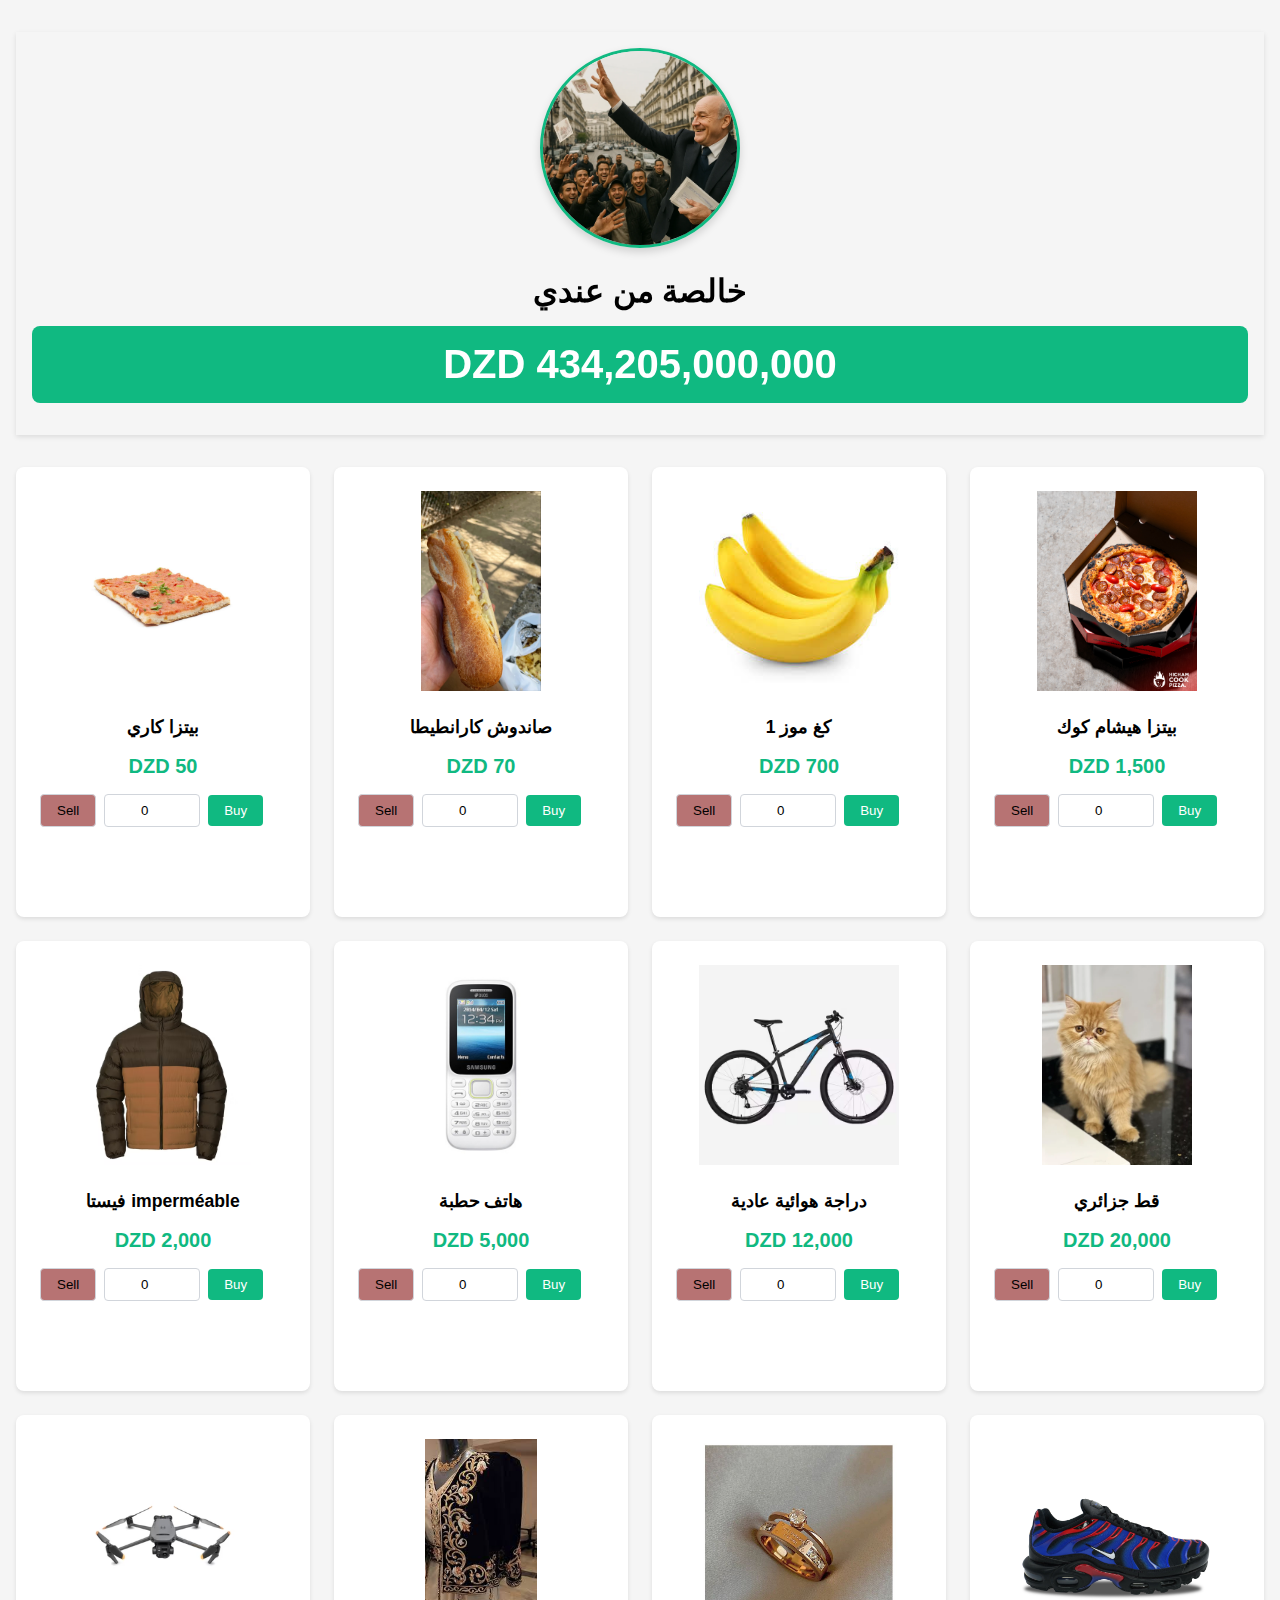
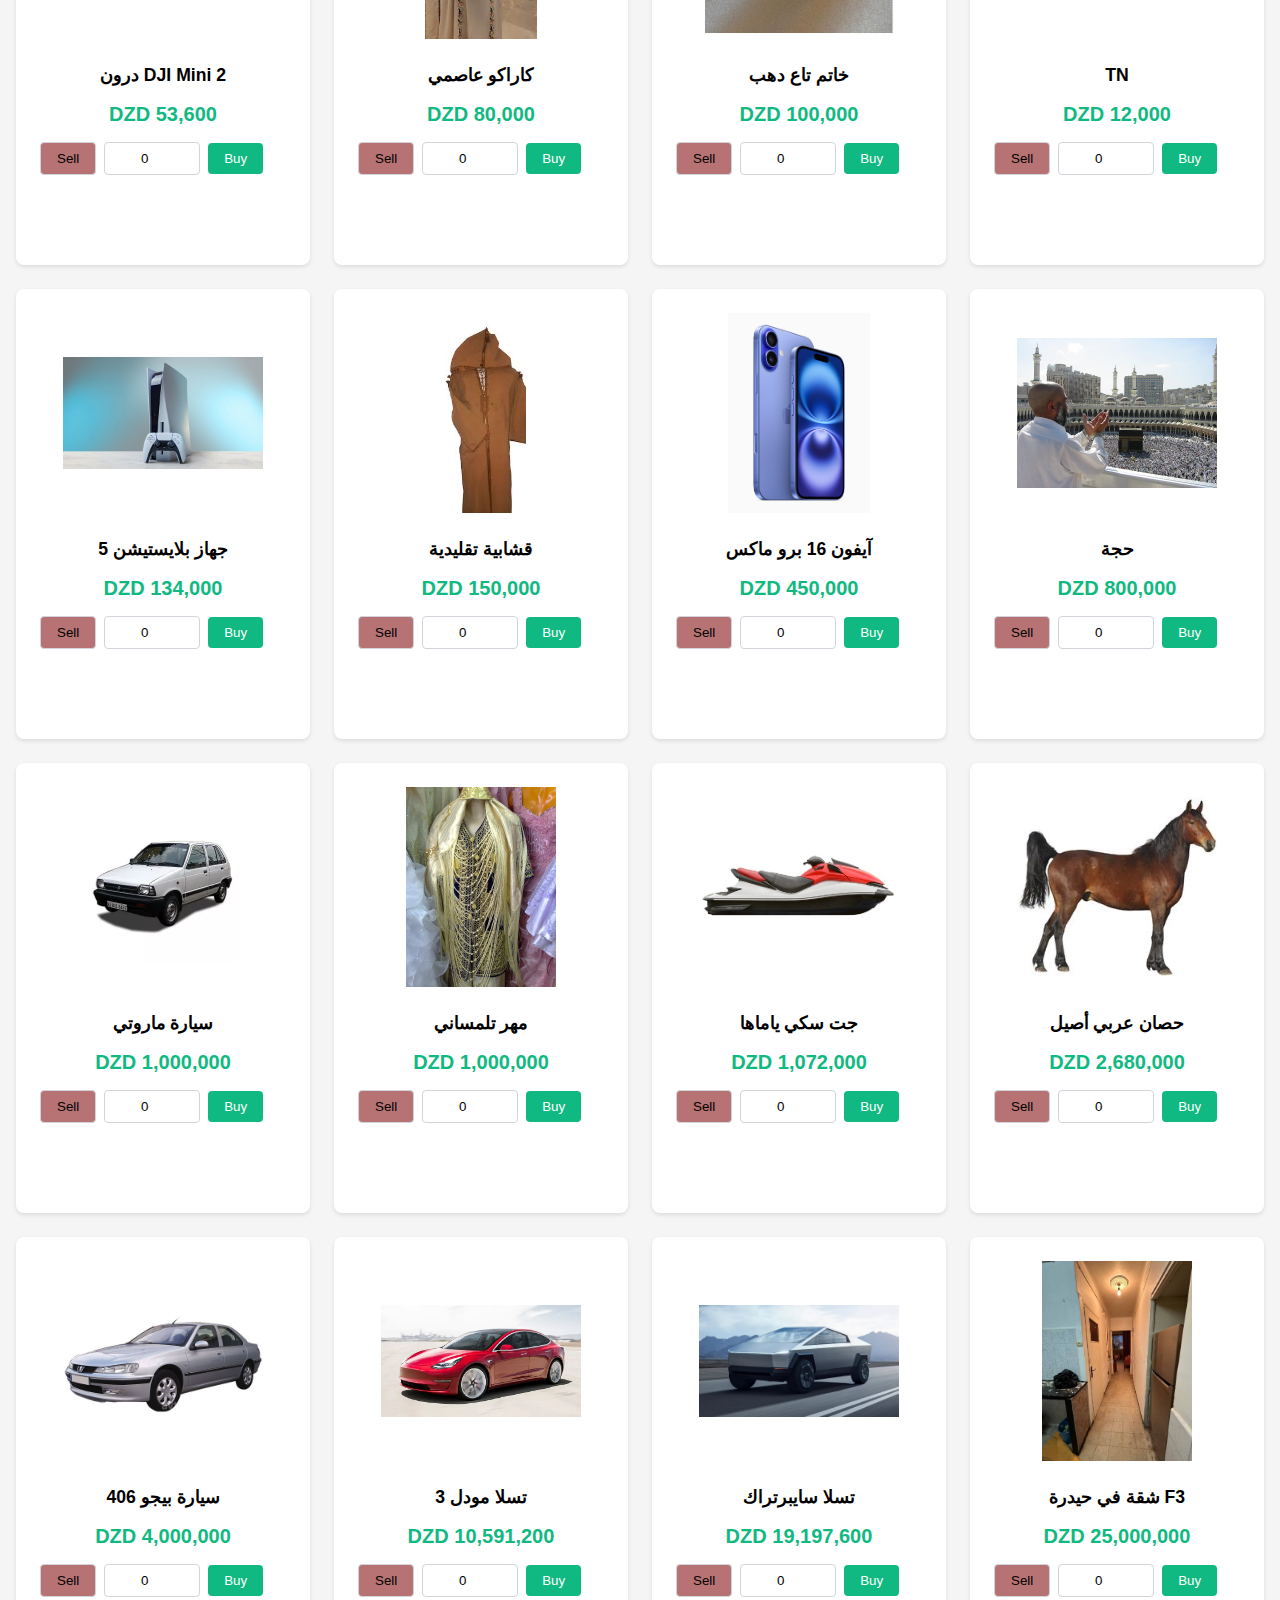
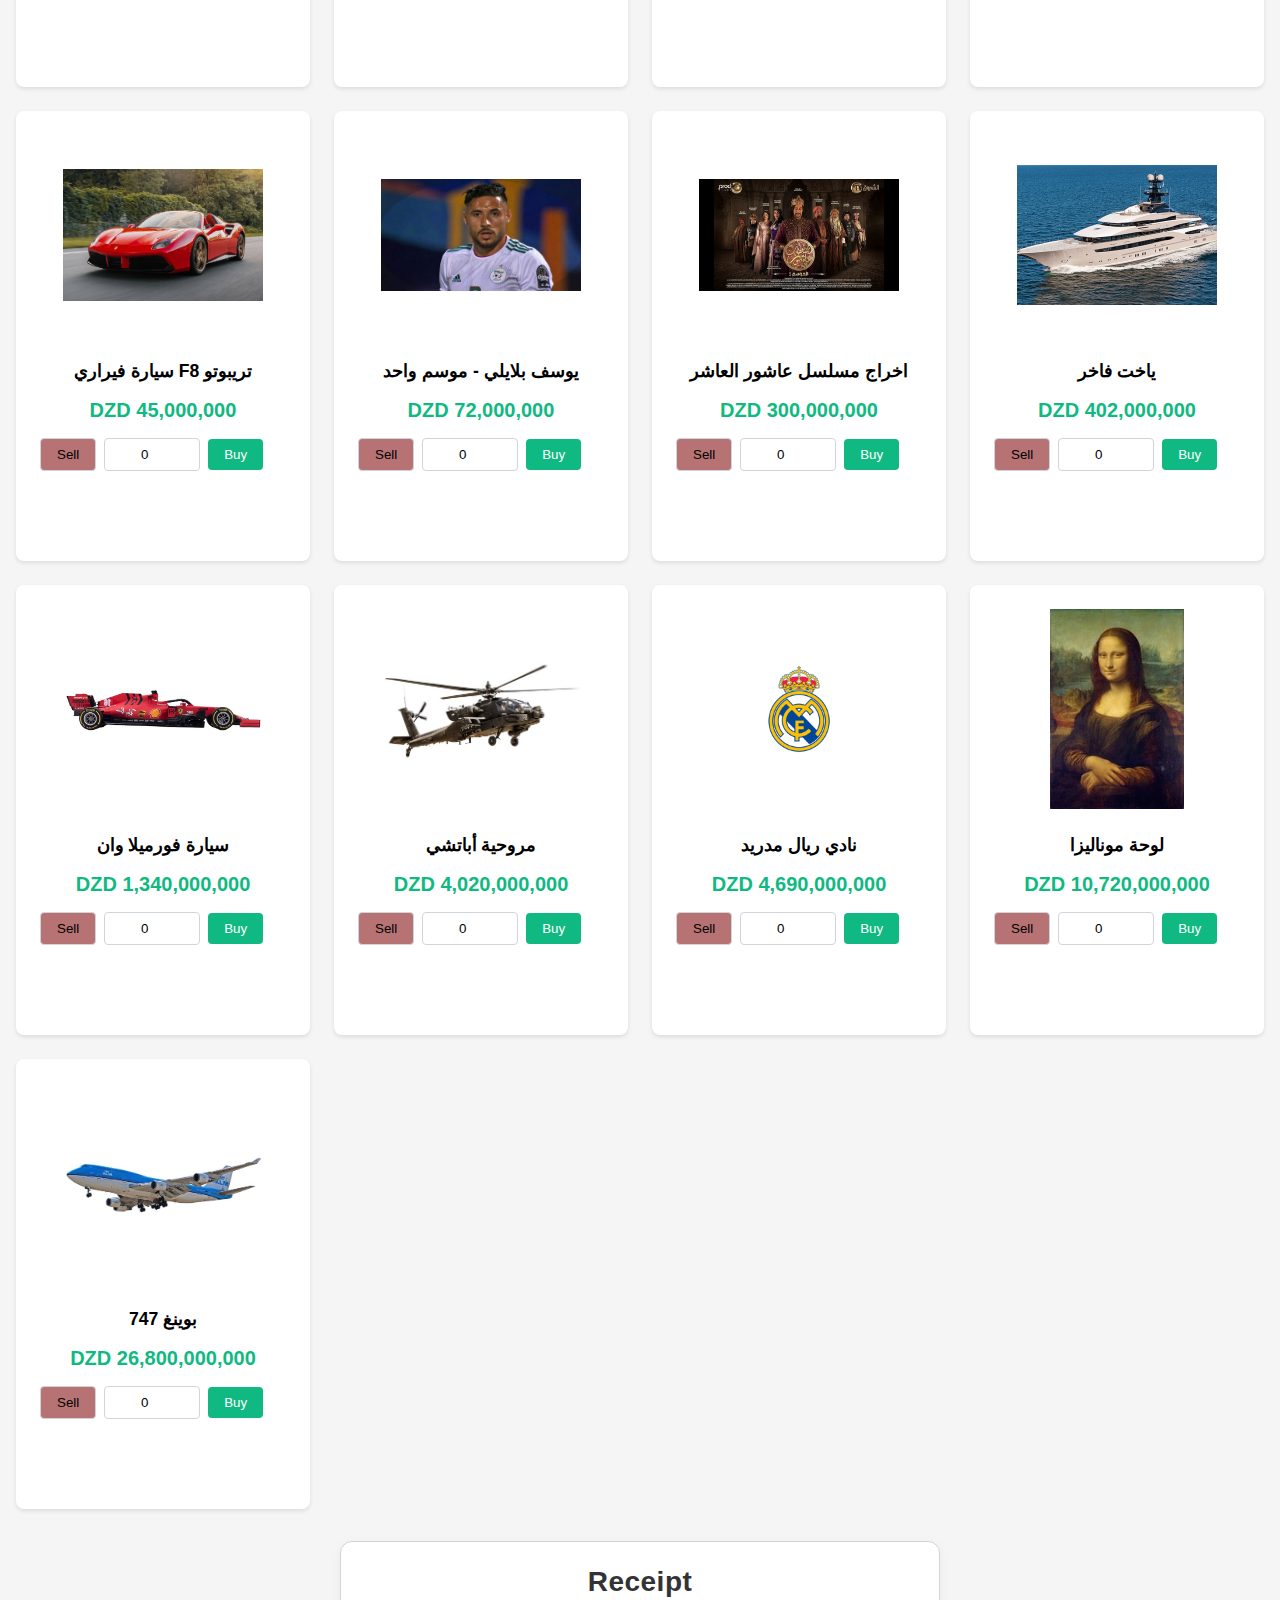
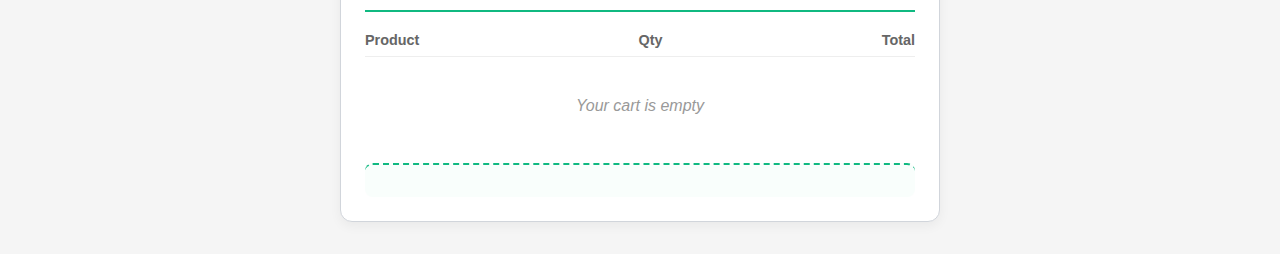
==== asref/index.html @ fd6b2204 "new game" ====
<!DOCTYPE html>
<html lang="en">
<head>
    <meta charset="UTF-8">
    <meta name="viewport" content="width=device-width, initial-scale=1.0">
    <title>Spend Issad Rebrab's Money</title>
    <link rel="stylesheet" href="style.css">
     
    <!-- LinkedIn specific meta tags -->
    <meta property="linkedin:title" content="Spend Issad Rebrab's Money">
    <meta property="linkedin:description" content="Have fun spending Issad Rebrab's fortune on various items in Algeria">
    <meta property="linkedin:image" content="https://lamiiine.github.io/asref/assets/rebrab.jpeg">
    
    <!-- Twitter Card Tags -->
    <meta name="twitter:card" content="summary_large_image">
    <meta name="twitter:title" content="Spend Issad Rebrab's Money">
    <meta name="twitter:description" content="Have fun spending Issad Rebrab's fortune on various items in Algeria">
    <meta name="twitter:image" content="https://lamiiine.github.io/asref/assets/rebrab.jpeg">
    
    <!-- Open Graph / Facebook Meta Tags -->
    <meta property="og:type" content="website">
    <meta property="og:url" content="https://lamiiine.github.io/asref/">
    <meta property="og:title" content="Spend Issad Rebrab's Money">
    <meta property="og:description" content="Have fun spending Issad Rebrab's fortune on various items in Algeria">
    <meta property="og:image" content="https://lamiiine.github.io/asref/assets/rebrab.jpeg">
    
    <link rel="stylesheet" href="style.css">
    <link rel="preconnect" href="https://fonts.googleapis.com">
    <link rel="preconnect" href="https://fonts.gstatic.com" crossorigin>
    <link href="https://fonts.googleapis.com/css2?family=Tajawal:wght@400;700&display=swap" rel="stylesheet">
</head>
<body>
    <div class="container">
        <div class="header">
            <img src="./assets/rebrab.jpeg" alt="Profile" class="profile-img">
            <h1 class="title"> خالصة من عندي  </h1>
            <div id="moneyDisplay" class="money-display">DZD 434,205,000,000</div>
        </div>

        <div class="grid" id="productsGrid">
            <!-- Products will be loaded here by script.js -->
        </div>

        <div class="receipt" id="receipt">
            <h2 class="receipt-title">Receipt</h2>
            <div class="receipt-header">
                <span>Product</span>
                <span>Qty</span>
                <span>Total</span>
            </div>
            <div id="receiptItems">
                <!-- Receipt items will be loaded here -->
                <div class="receipt-empty" id="receiptEmpty">Your cart is empty</div>
            </div>
            <div id="receiptTotal" class="receipt-total">
                <!-- Total cost will be displayed here -->
            </div>
           
        </div>
    </div>

    <script src="script.js" defer></script>
</body>
</html>
---- asref/style.css ----
* {
    margin: 0;
    padding: 0;
    box-sizing: border-box;
}

body {
    font-family: Arial, sans-serif;
    background-color: #f5f5f5;
}

.container {
    max-width: 1280px;
    margin: 0 auto;
    padding: 2rem 1rem;
}

.header {
    text-align: center;
    margin-bottom: 2rem;
    position: sticky;
    top: 0;
    z-index: 1000;
    background: #f5f5f5;
    padding: 1rem;
    box-shadow: 0 2px 5px rgba(0, 0, 0, 0.1);
}

.profile-img {
    width: 200px;
    height: 200px;
    border-radius: 50%;
    margin: 0 auto 1.5rem;
    display: block;
    object-fit: cover;
    box-shadow: 0 4px 8px rgba(0, 0, 0, 0.15);
    border: 3px solid #10b981;
    transition: transform 0.3s ease;
}

.profile-img:hover {
    transform: scale(1.05);
}

.title {
    font-size: 2rem;
    font-weight: bold;
    margin-bottom: 0.5rem;
    color: #000;
}

.money-display {
    background-color: #10b981;
    color: white;
    padding: 1rem;
    font-size: 2.5rem;
    font-weight: bold;
    margin: 1rem 0;
    border-radius: 0.5rem;
    transition: transform 0.3s ease-out;
}

.grid {
    display: grid;
    grid-template-columns: repeat(1, 1fr);
    gap: 1.5rem;
}

@media (min-width: 576px) {
    .grid {
        grid-template-columns: repeat(1, 1fr);
    }
}

@media (min-width: 768px) {
    .grid {
        grid-template-columns: repeat(2, 1fr);
        gap: 1rem;
    }
}

@media (min-width: 992px) {
    .grid {
        grid-template-columns: repeat(3, 1fr);
        gap: 1.25rem;
    }
}

@media (min-width: 1200px) {
    .grid {
        grid-template-columns: repeat(4, 1fr);
        gap: 1.5rem;
    }
}

.card {
    background: white;
    border-radius: 0.5rem;
    box-shadow: 0 2px 4px rgba(0,0,0,0.1);
    padding: 1.5rem;
    display: flex;
    flex-direction: column;
    height: 450px;
    justify-content: space-between;
}

.card-title {
    font-size: 1.1rem;
    margin: 0.5rem 0;
    text-align: center;
    height: 40px;
    display: flex;
    align-items: center;
    justify-content: center;
}

.product-img {
    width: 200px;
    height: 200px;
    object-fit: contain;
    margin: 0 auto 1rem;
    display: block;
}

.price {
    color: #10b981;
    font-size: 1.25rem;
    font-weight: bold;
    margin-bottom: 1rem;
    text-align: center;
}

.controls {
    margin-top: auto;
    display: flex;
    gap: 0.5rem;
    align-items: center;
}

.btn {
    padding: 0.5rem 1rem;
    border-radius: 0.25rem;
    border: 1px solid #d1d5db;
    cursor: pointer;
    font-weight: 500;
}

.btn-outline {
    background: rgb(183, 115, 115);
    color: #000;
}

.btn-primary {
    background: #10b981;
    color: white;
    border: none;
}

.input-number {
    width: 96px;
    padding: 0.5rem;
    text-align: center;
    border: 1px solid #d1d5db;
    border-radius: 0.25rem;
}

.receipt {
    margin-top: 2rem;
    padding: 1.5rem;
    background-color: #ffffff;
    border: 1px solid #d1d5db;
    border-radius: 0.75rem;
    box-shadow: 0 4px 12px rgba(0, 0, 0, 0.05);
    max-width: 600px;
    margin-left: auto;
    margin-right: auto;
}

.receipt-title {
    font-size: 1.75rem;
    font-weight: bold;
    margin-bottom: 1.25rem;
    text-align: center;
    border-bottom: 2px solid #10b981;
    padding-bottom: 0.75rem;
    color: #333;
    letter-spacing: 0.5px;
}

.receipt-header {
    display: flex;
    justify-content: space-between;
    border-bottom: 1px solid #eee;
    padding-bottom: 0.5rem;
    margin-bottom: 0.5rem;
    font-weight: bold;
    color: #666;
    font-size: 0.9rem;
}

#receiptItems {
    margin-bottom: 1rem;
    min-height: 50px;
}

.receipt-item {
    display: flex;
    justify-content: space-between;
    padding: 0.75rem 0.5rem;
    border-bottom: 1px solid #f0f0f0;
    align-items: center;
    transition: background-color 0.2s ease;
}

.receipt-item:hover {
    background-color: #f5f5f5;
}

.receipt-item:last-child {
    border-bottom: none;
}

.receipt-item .product-name {
    flex-grow: 1;
    margin-right: 1rem;
    text-align: left;
    font-weight: 500;
}

.receipt-item .quantity {
    min-width: 50px;
    text-align: center;
    background-color: #f0f8ff;
    padding: 0.25rem 0.5rem;
    border-radius: 4px;
    margin: 0 0.5rem;
    font-weight: bold;
}

.receipt-item .total {
    min-width: 120px;
    text-align: right;
    color: #10b981;
    font-weight: bold;
}

.receipt-total {
    margin-top: 1rem;
    padding: 1rem 0.5rem;
    border-top: 2px dashed #10b981;
    font-weight: bold;
    font-size: 1.2rem;
    display: flex;
    justify-content: space-between;
    align-items: center;
    background-color: #f9fefc;
    border-radius: 0.5rem;
}

.receipt-total span:first-child {
    text-align: left;
}

.receipt-total span:last-child {
    text-align: right;
    color: #10b981;
    font-size: 1.3rem;
}

.receipt-empty {
    text-align: center;
    padding: 2rem 0;
    color: #999;
    font-style: italic;
}

.receipt-item:nth-child(even) {
    background-color: #f9f9f9;
}

.receipt-item:nth-child(even):hover {
    background-color: #f0f0f0;
}

.receipt-timestamp {
    text-align: center;
    margin-top: 1rem;
    font-size: 0.8rem;
    color: #999;
    font-style: italic;
}
---- asref/style.css ----
* {
    margin: 0;
    padding: 0;
    box-sizing: border-box;
}

body {
    font-family: Arial, sans-serif;
    background-color: #f5f5f5;
}

.container {
    max-width: 1280px;
    margin: 0 auto;
    padding: 2rem 1rem;
}

.header {
    text-align: center;
    margin-bottom: 2rem;
    position: sticky;
    top: 0;
    z-index: 1000;
    background: #f5f5f5;
    padding: 1rem;
    box-shadow: 0 2px 5px rgba(0, 0, 0, 0.1);
}

.profile-img {
    width: 200px;
    height: 200px;
    border-radius: 50%;
    margin: 0 auto 1.5rem;
    display: block;
    object-fit: cover;
    box-shadow: 0 4px 8px rgba(0, 0, 0, 0.15);
    border: 3px solid #10b981;
    transition: transform 0.3s ease;
}

.profile-img:hover {
    transform: scale(1.05);
}

.title {
    font-size: 2rem;
    font-weight: bold;
    margin-bottom: 0.5rem;
    color: #000;
}

.money-display {
    background-color: #10b981;
    color: white;
    padding: 1rem;
    font-size: 2.5rem;
    font-weight: bold;
    margin: 1rem 0;
    border-radius: 0.5rem;
    transition: transform 0.3s ease-out;
}

.grid {
    display: grid;
    grid-template-columns: repeat(1, 1fr);
    gap: 1.5rem;
}

@media (min-width: 576px) {
    .grid {
        grid-template-columns: repeat(1, 1fr);
    }
}

@media (min-width: 768px) {
    .grid {
        grid-template-columns: repeat(2, 1fr);
        gap: 1rem;
    }
}

@media (min-width: 992px) {
    .grid {
        grid-template-columns: repeat(3, 1fr);
        gap: 1.25rem;
    }
}

@media (min-width: 1200px) {
    .grid {
        grid-template-columns: repeat(4, 1fr);
        gap: 1.5rem;
    }
}

.card {
    background: white;
    border-radius: 0.5rem;
    box-shadow: 0 2px 4px rgba(0,0,0,0.1);
    padding: 1.5rem;
    display: flex;
    flex-direction: column;
    height: 450px;
    justify-content: space-between;
}

.card-title {
    font-size: 1.1rem;
    margin: 0.5rem 0;
    text-align: center;
    height: 40px;
    display: flex;
    align-items: center;
    justify-content: center;
}

.product-img {
    width: 200px;
    height: 200px;
    object-fit: contain;
    margin: 0 auto 1rem;
    display: block;
}

.price {
    color: #10b981;
    font-size: 1.25rem;
    font-weight: bold;
    margin-bottom: 1rem;
    text-align: center;
}

.controls {
    margin-top: auto;
    display: flex;
    gap: 0.5rem;
    align-items: center;
}

.btn {
    padding: 0.5rem 1rem;
    border-radius: 0.25rem;
    border: 1px solid #d1d5db;
    cursor: pointer;
    font-weight: 500;
}

.btn-outline {
    background: rgb(183, 115, 115);
    color: #000;
}

.btn-primary {
    background: #10b981;
    color: white;
    border: none;
}

.input-number {
    width: 96px;
    padding: 0.5rem;
    text-align: center;
    border: 1px solid #d1d5db;
    border-radius: 0.25rem;
}

.receipt {
    margin-top: 2rem;
    padding: 1.5rem;
    background-color: #ffffff;
    border: 1px solid #d1d5db;
    border-radius: 0.75rem;
    box-shadow: 0 4px 12px rgba(0, 0, 0, 0.05);
    max-width: 600px;
    margin-left: auto;
    margin-right: auto;
}

.receipt-title {
    font-size: 1.75rem;
    font-weight: bold;
    margin-bottom: 1.25rem;
    text-align: center;
    border-bottom: 2px solid #10b981;
    padding-bottom: 0.75rem;
    color: #333;
    letter-spacing: 0.5px;
}

.receipt-header {
    display: flex;
    justify-content: space-between;
    border-bottom: 1px solid #eee;
    padding-bottom: 0.5rem;
    margin-bottom: 0.5rem;
    font-weight: bold;
    color: #666;
    font-size: 0.9rem;
}

#receiptItems {
    margin-bottom: 1rem;
    min-height: 50px;
}

.receipt-item {
    display: flex;
    justify-content: space-between;
    padding: 0.75rem 0.5rem;
    border-bottom: 1px solid #f0f0f0;
    align-items: center;
    transition: background-color 0.2s ease;
}

.receipt-item:hover {
    background-color: #f5f5f5;
}

.receipt-item:last-child {
    border-bottom: none;
}

.receipt-item .product-name {
    flex-grow: 1;
    margin-right: 1rem;
    text-align: left;
    font-weight: 500;
}

.receipt-item .quantity {
    min-width: 50px;
    text-align: center;
    background-color: #f0f8ff;
    padding: 0.25rem 0.5rem;
    border-radius: 4px;
    margin: 0 0.5rem;
    font-weight: bold;
}

.receipt-item .total {
    min-width: 120px;
    text-align: right;
    color: #10b981;
    font-weight: bold;
}

.receipt-total {
    margin-top: 1rem;
    padding: 1rem 0.5rem;
    border-top: 2px dashed #10b981;
    font-weight: bold;
    font-size: 1.2rem;
    display: flex;
    justify-content: space-between;
    align-items: center;
    background-color: #f9fefc;
    border-radius: 0.5rem;
}

.receipt-total span:first-child {
    text-align: left;
}

.receipt-total span:last-child {
    text-align: right;
    color: #10b981;
    font-size: 1.3rem;
}

.receipt-empty {
    text-align: center;
    padding: 2rem 0;
    color: #999;
    font-style: italic;
}

.receipt-item:nth-child(even) {
    background-color: #f9f9f9;
}

.receipt-item:nth-child(even):hover {
    background-color: #f0f0f0;
}

.receipt-timestamp {
    text-align: center;
    margin-top: 1rem;
    font-size: 0.8rem;
    color: #999;
    font-style: italic;
}
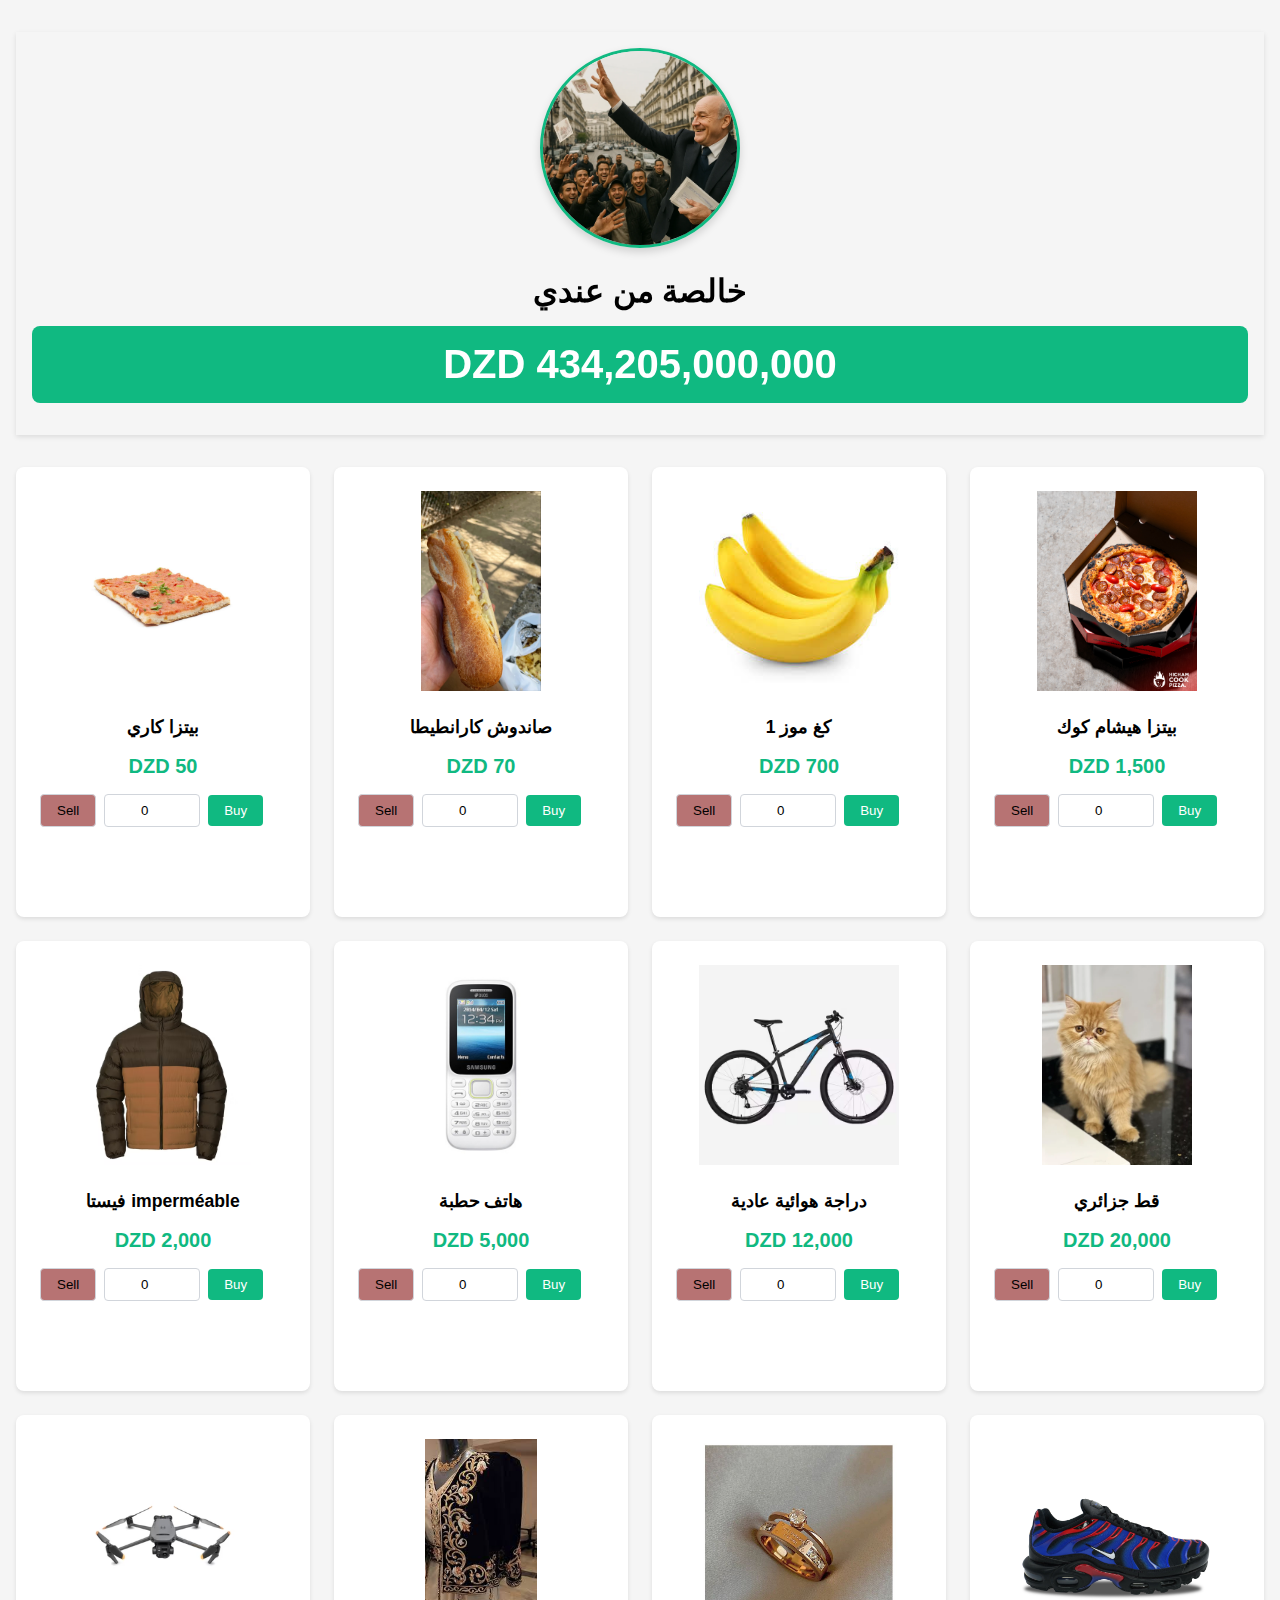
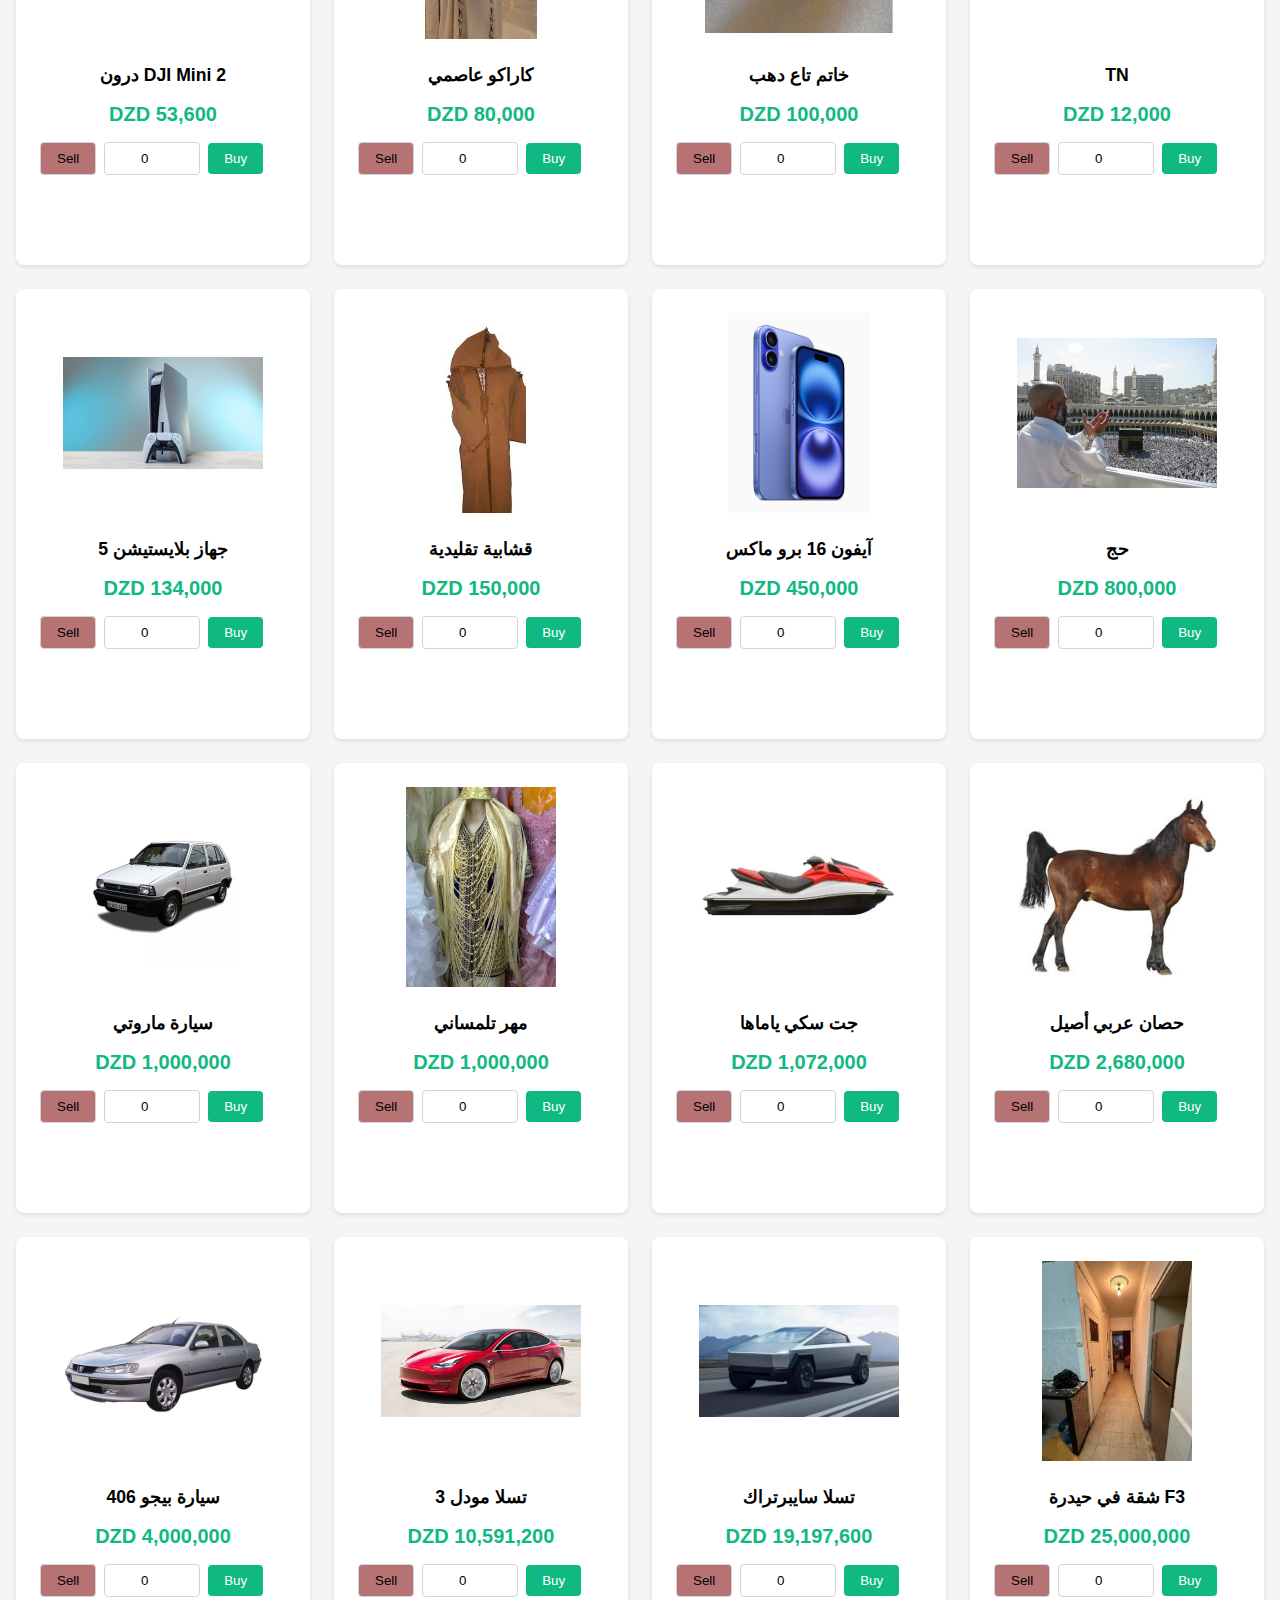
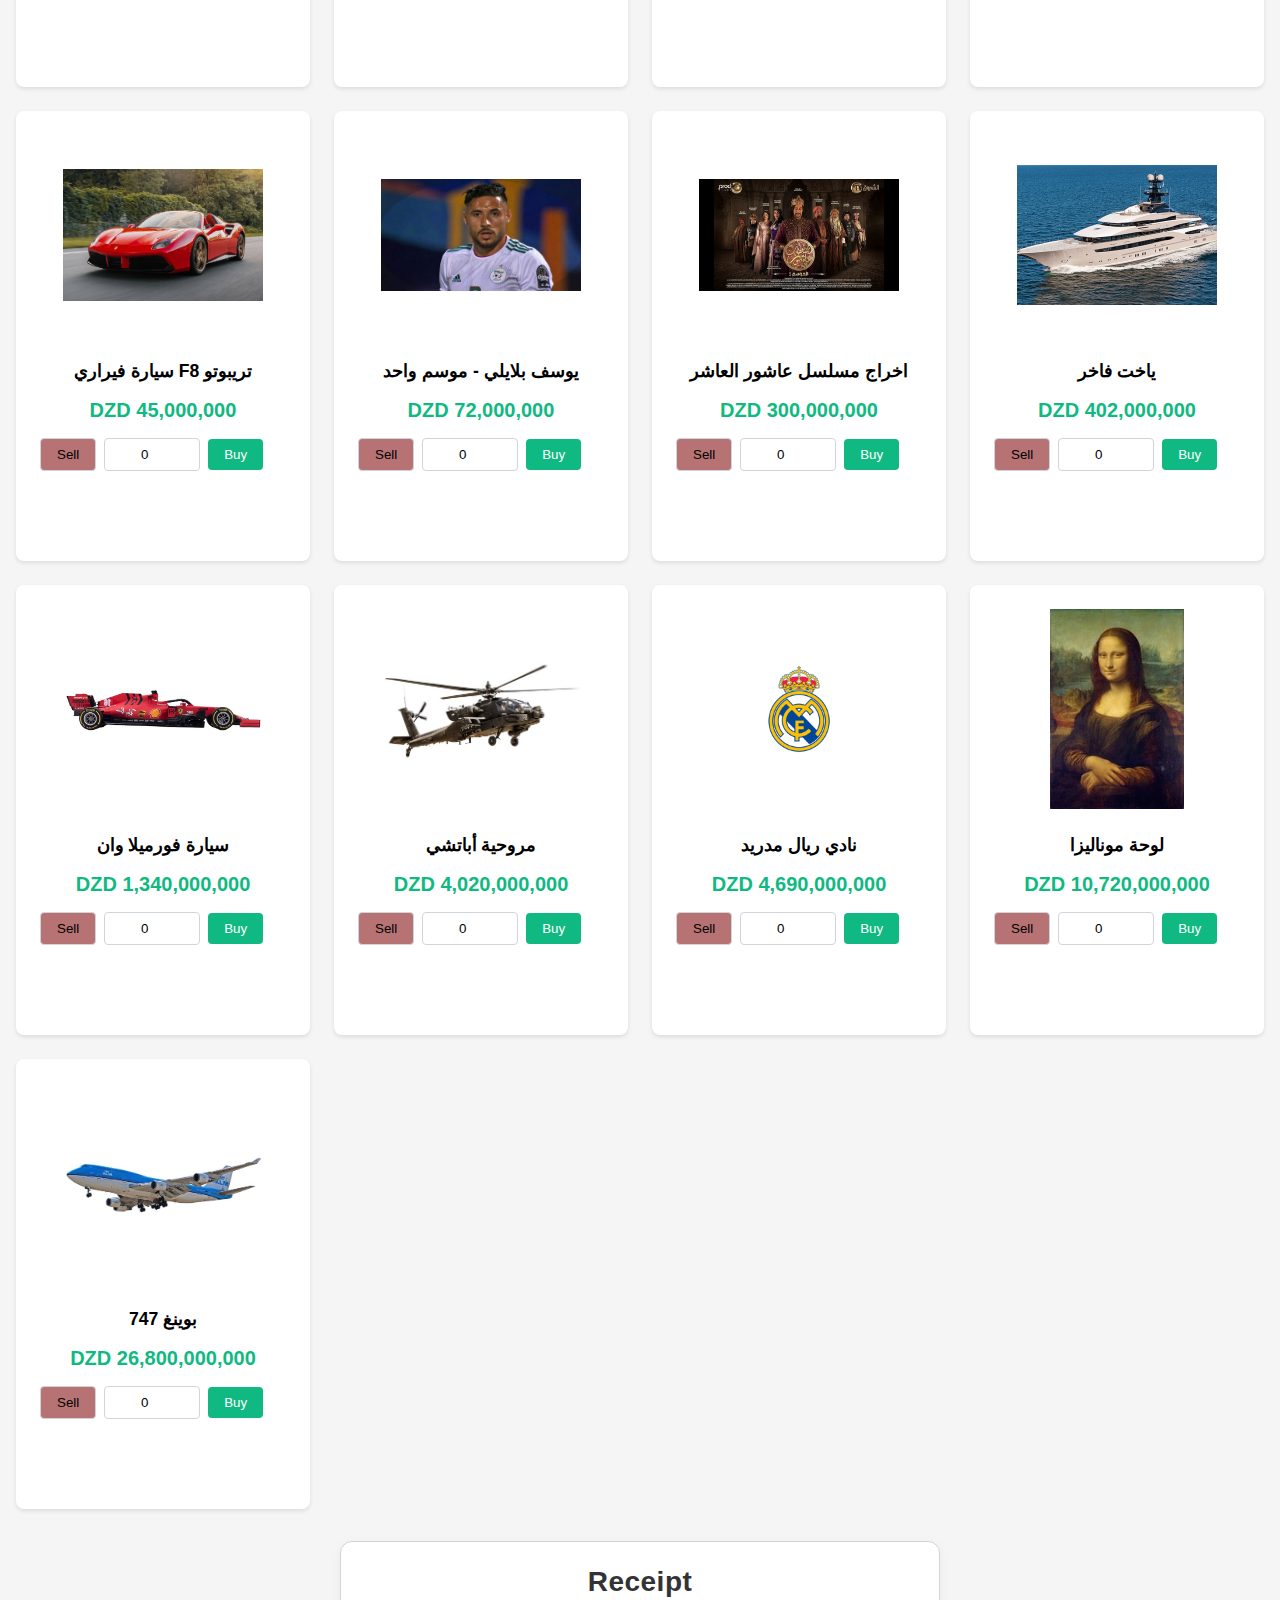
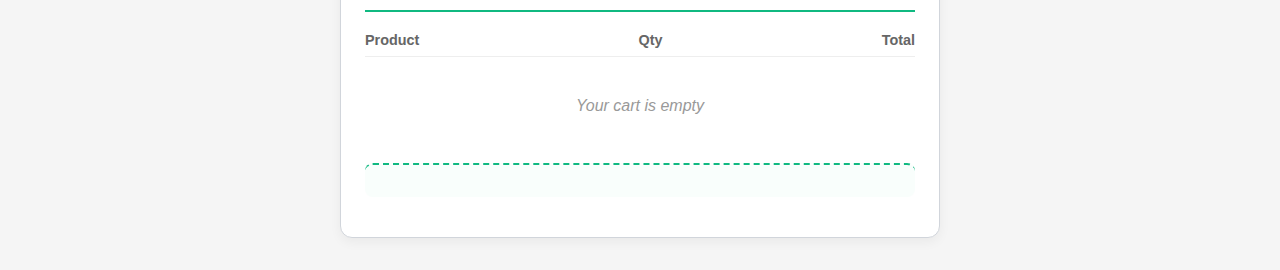
==== commit d8241060: "fix total money effect" ====
--- a/asref/index.html
+++ b/asref/index.html
@@ -24,7 +24,6 @@
     <meta property="og:description" content="Have fun spending Issad Rebrab's fortune on various items in Algeria">
     <meta property="og:image" content="https://lamiiine.github.io/asref/assets/rebrab.jpeg">
     
-    <link rel="stylesheet" href="style.css">
     <link rel="preconnect" href="https://fonts.googleapis.com">
     <link rel="preconnect" href="https://fonts.gstatic.com" crossorigin>
     <link href="https://fonts.googleapis.com/css2?family=Tajawal:wght@400;700&display=swap" rel="stylesheet">
@@ -55,6 +54,9 @@
             <div id="receiptTotal" class="receipt-total">
                 <!-- Total cost will be displayed here -->
             </div>
+            <div id="receiptTimestamp" class="receipt-timestamp">
+                <!-- Timestamp will be displayed here -->
+            </div>
            
         </div>
     </div>
--- a/asref/style.css
+++ b/asref/style.css
@@ -57,7 +57,39 @@
     font-weight: bold;
     margin: 1rem 0;
     border-radius: 0.5rem;
-    transition: transform 0.3s ease-out;
+    transition: transform 0.3s ease-out, background-color 0.5s ease;
+    position: relative;
+    overflow: hidden;
+}
+
+/* Money animation classes */
+.money-increase {
+    background-color: #047857;
+    box-shadow: 0 0 15px rgba(16, 185, 129, 0.6);
+}
+
+.money-decrease {
+    background-color: #be123c;
+    box-shadow: 0 0 15px rgba(190, 18, 60, 0.6);
+}
+
+.money-bounce {
+    animation: bounce 0.5s ease;
+}
+
+@keyframes bounce {
+    0%, 100% { transform: scale(1); }
+    50% { transform: scale(1.05); }
+}
+
+.money-indicator-up {
+    color: #10ffbc;
+    text-shadow: 0 0 5px rgba(255, 255, 255, 0.7);
+}
+
+.money-indicator-down {
+    color: #ff8a8a;
+    text-shadow: 0 0 5px rgba(255, 255, 255, 0.7);
 }
 
 .grid {
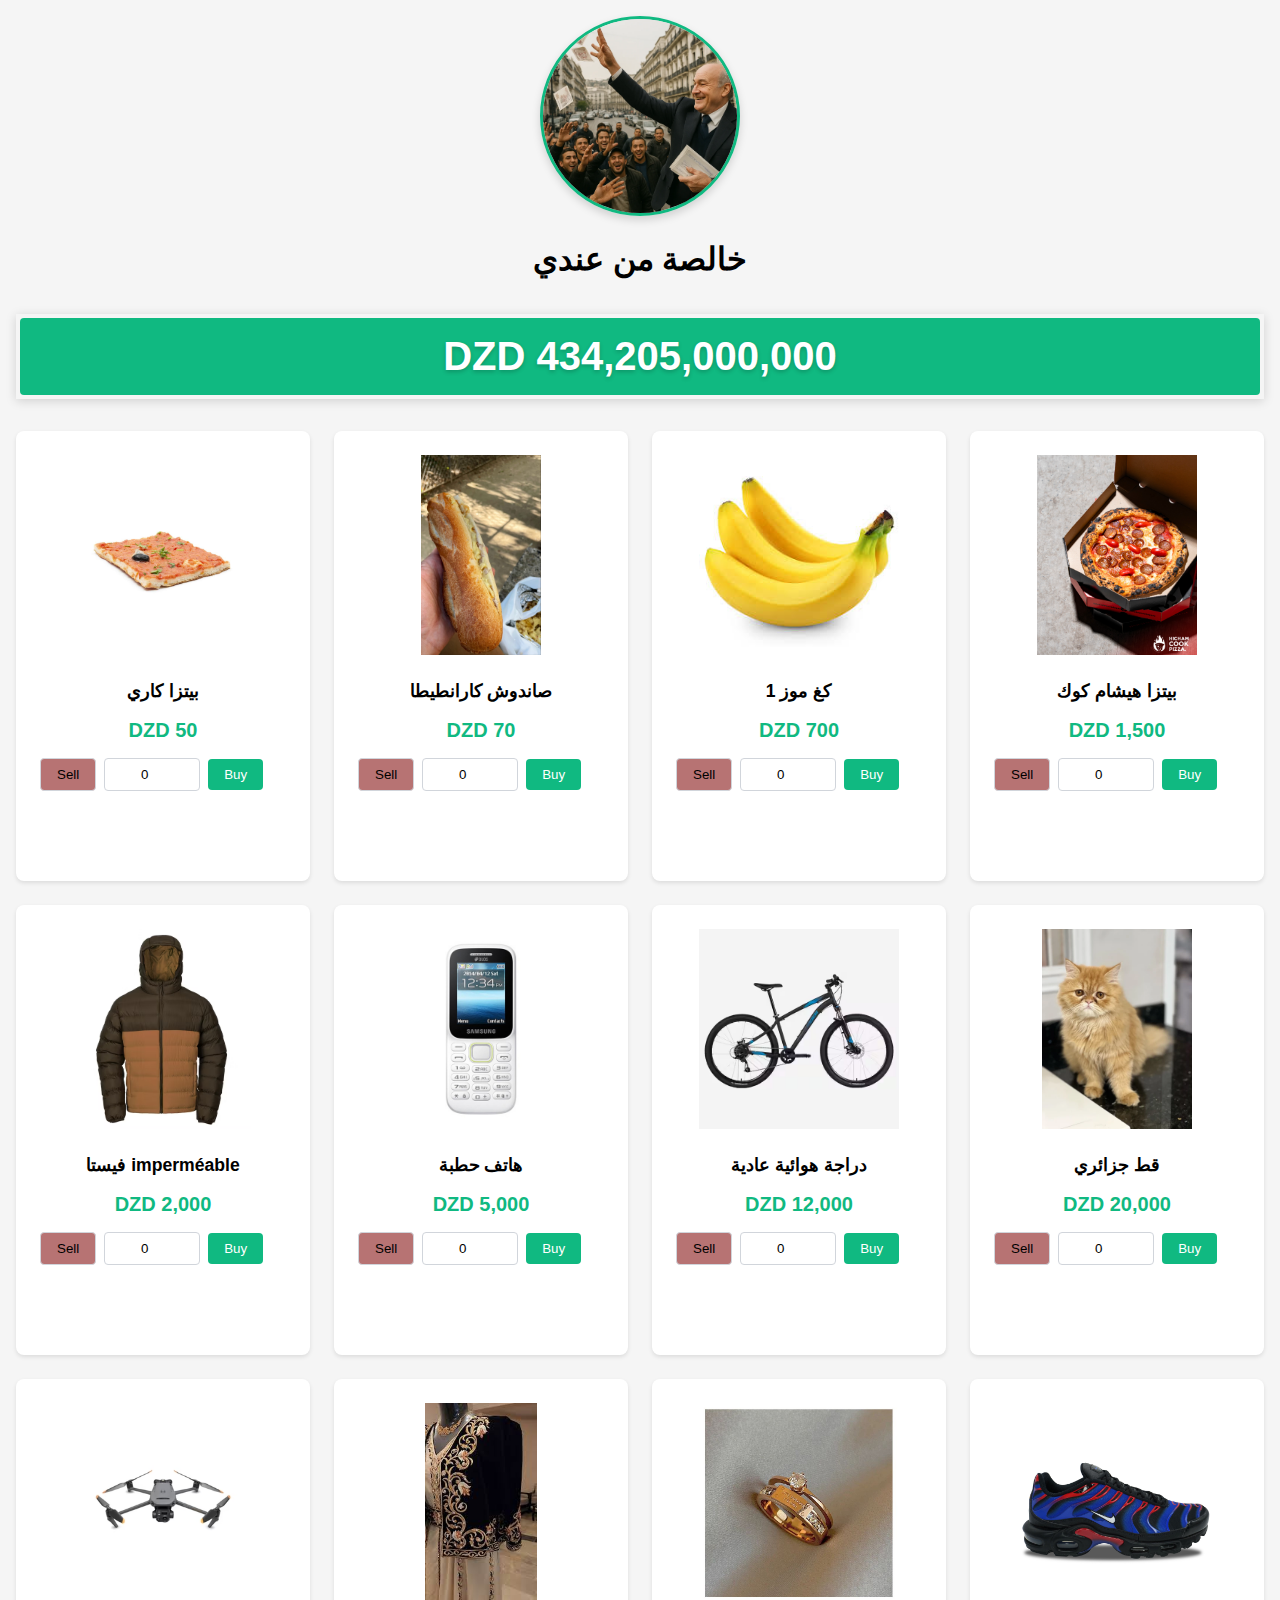
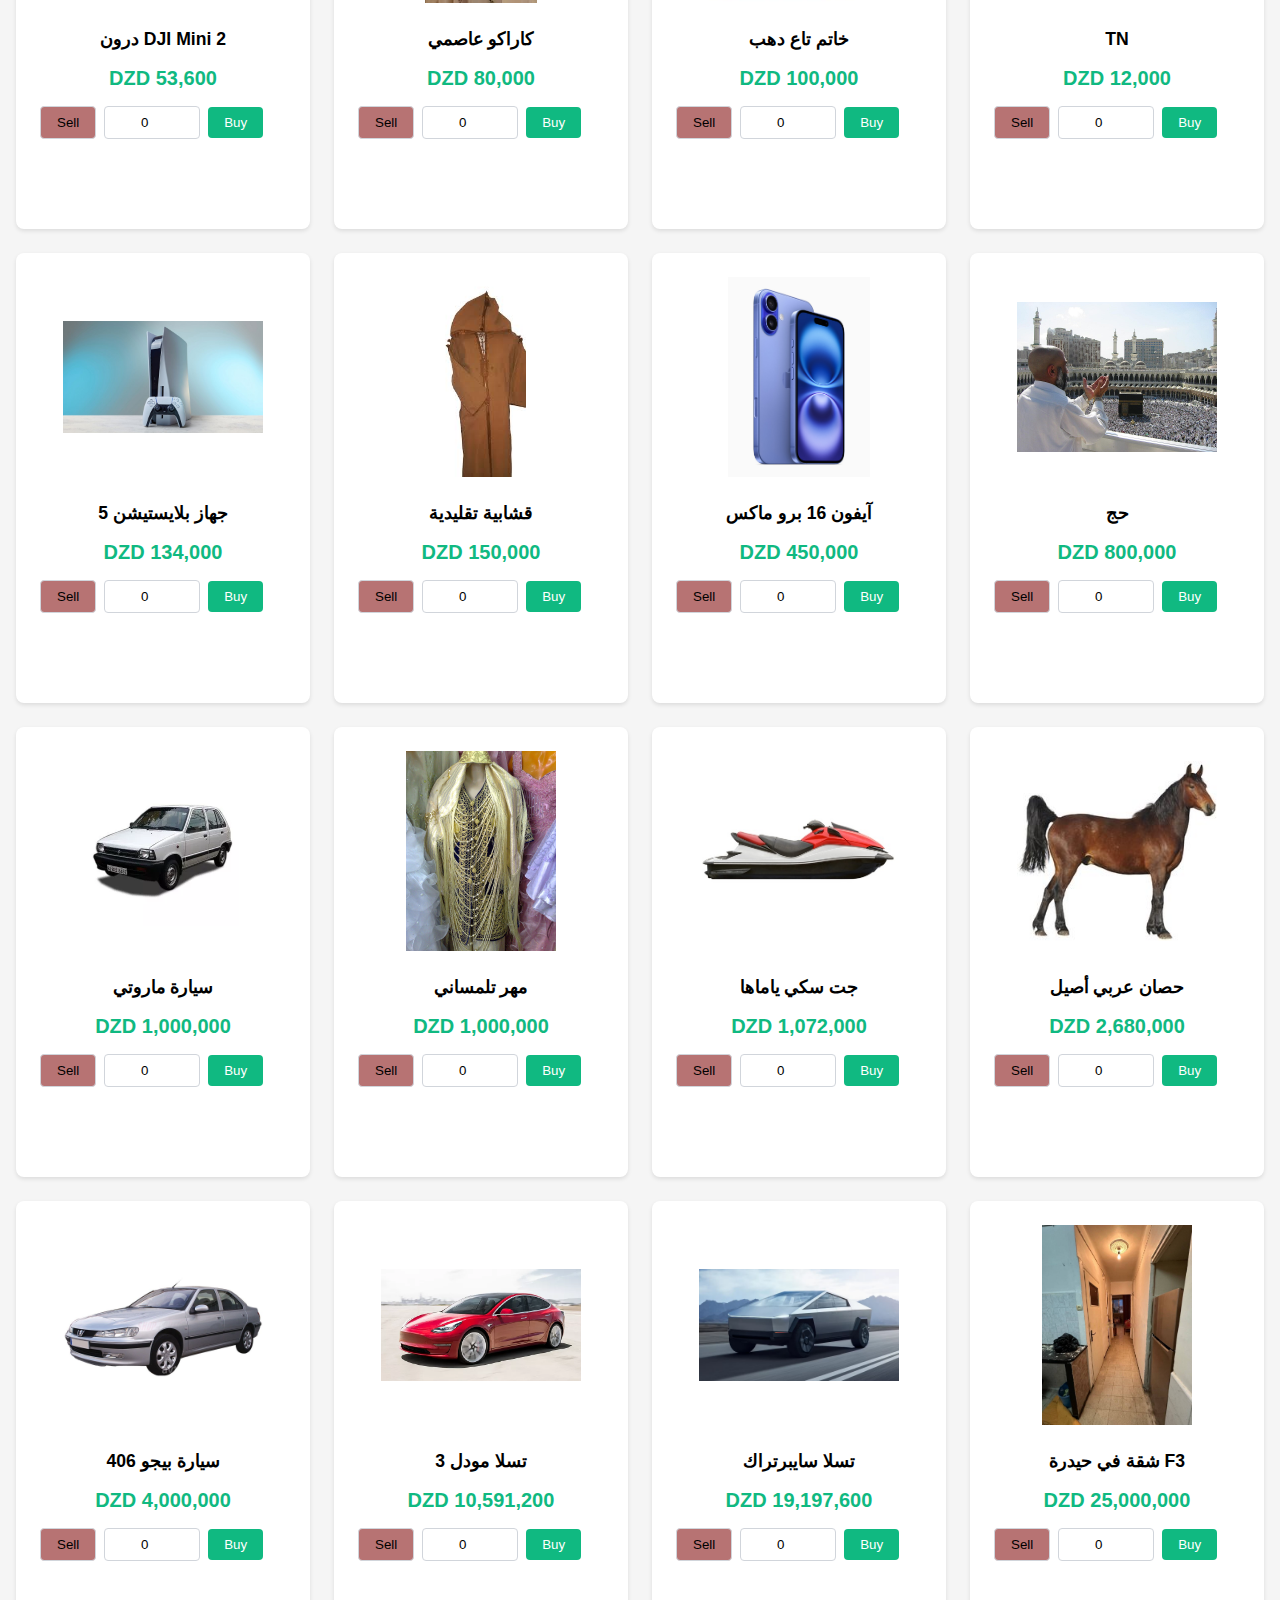
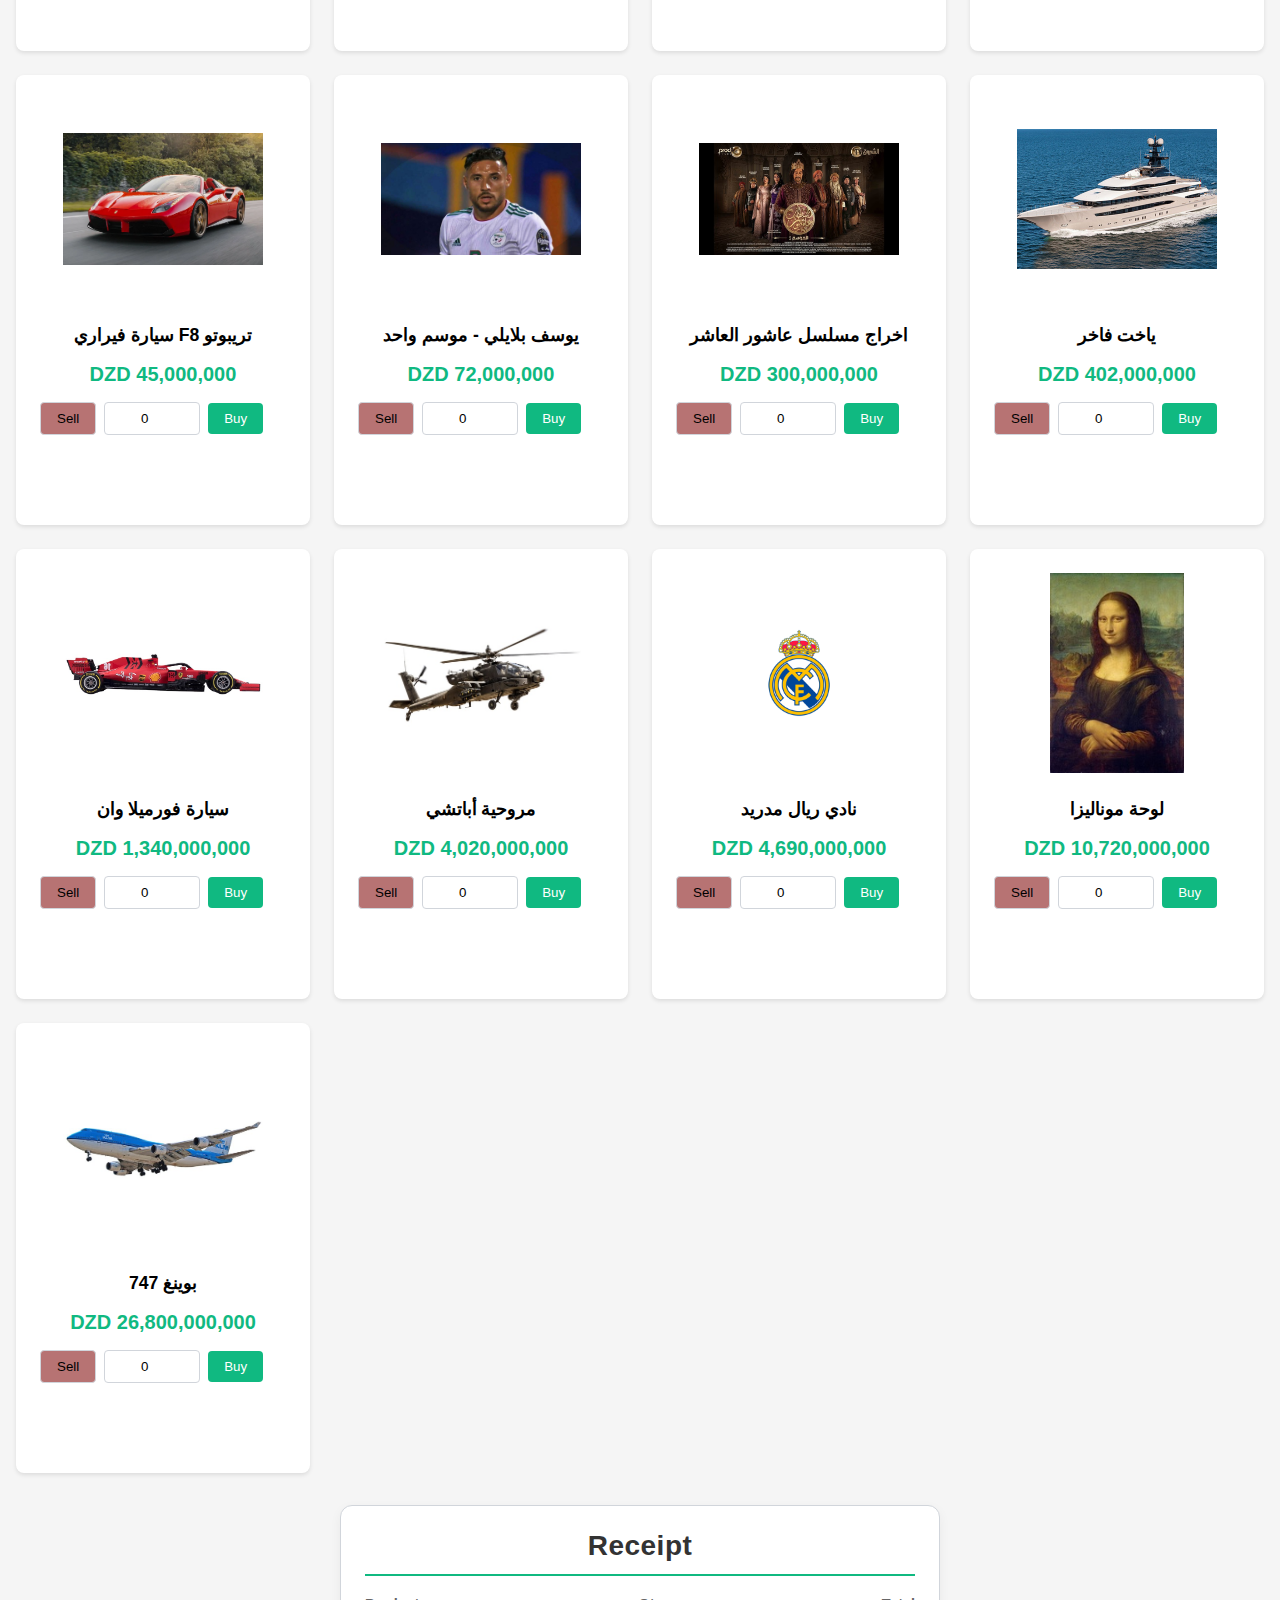
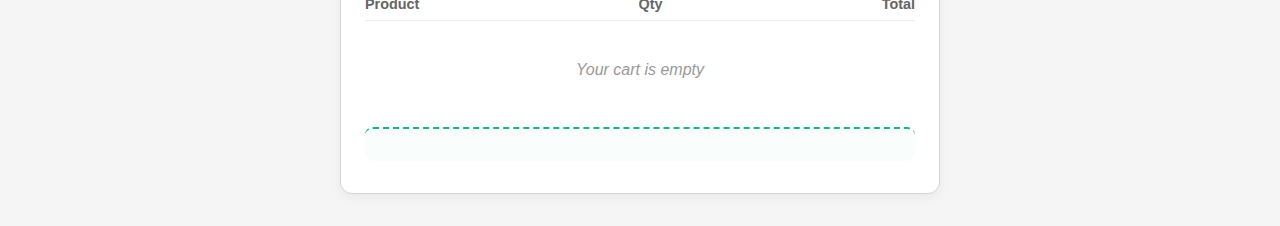
==== commit 35d5eced: "fix sticky div on scroll" ====
--- a/asref/index.html
+++ b/asref/index.html
@@ -30,10 +30,18 @@
 </head>
 <body>
     <div class="container">
-        <div class="header">
-            <img src="./assets/rebrab.jpeg" alt="Profile" class="profile-img">
-            <h1 class="title"> خالصة من عندي  </h1>
-            <div id="moneyDisplay" class="money-display">DZD 434,205,000,000</div>
+        <header class="header">
+            <div class="profile-section">
+                <img src="./assets/rebrab.jpeg" alt="Profile" class="profile-img">
+                <h1 class="title"> خالصة من عندي  </h1>
+            </div>
+        </header>
+        
+        <!-- Sticky wrapper for money display that sticks at the top when scrolling -->
+        <div class="money-sticky">
+            <div class="money-section">
+                <div id="moneyDisplay" class="money-display">DZD 434,205,000,000</div>
+            </div>
         </div>
 
         <div class="grid" id="productsGrid">
@@ -62,5 +70,27 @@
     </div>
 
     <script src="script.js" defer></script>
+    
+    <!-- Ensure sticky behavior works -->
+    <script>
+        // Make sure the observer runs after page is fully loaded
+        window.addEventListener('load', function() {
+            const moneySection = document.querySelector('.money-section');
+            if (moneySection) {
+                const observer = new IntersectionObserver(
+                    ([e]) => {
+                        if (e.intersectionRatio < 1) {
+                            moneySection.classList.add('is-sticky');
+                        } else {
+                            moneySection.classList.remove('is-sticky');
+                        }
+                    },
+                    { threshold: [1], rootMargin: '-1px 0px 0px 0px' }
+                );
+                
+                observer.observe(moneySection);
+            }
+        });
+    </script>
 </body>
 </html>
--- a/asref/style.css
+++ b/asref/style.css
@@ -7,23 +7,139 @@
 body {
     font-family: Arial, sans-serif;
     background-color: #f5f5f5;
+    padding-top: 0;
 }
 
 .container {
     max-width: 1280px;
     margin: 0 auto;
-    padding: 2rem 1rem;
+    padding: 0 1rem 2rem 1rem;
 }
 
 .header {
     text-align: center;
+    margin-bottom: 0.5rem;
+    background: #f5f5f5;
+    position: relative;
+    overflow: visible;
+}
+
+.sticky-wrapper {
+    position: relative;
+    width: 100%;
     margin-bottom: 2rem;
+    z-index: 1000;
+}
+
+.profile-section {
+    padding: 1rem;
+    margin-bottom: 0.5rem;
+}
+
+.money-section {
+    position: -webkit-sticky; /* For Safari */
     position: sticky;
     top: 0;
     z-index: 1000;
+    padding: 0.25rem;
     background: #f5f5f5;
-    padding: 1rem;
-    box-shadow: 0 2px 5px rgba(0, 0, 0, 0.1);
+    box-shadow: 0 2px 10px rgba(0, 0, 0, 0.15);
+    text-align: center;
+    display: block;
+    width: 100%;
+}
+.money-sticky {
+    position: sticky;
+    top: 0;
+    z-index: 999;
+    background: #f5f5f5;
+    padding-top: 0.25rem;
+    margin-bottom: 1rem;
+}
+/* Center the money section content within available width */
+.money-section .money-display {
+    max-width: 1280px;
+    margin: 0 auto;
+}
+
+/* For mobile, make header more compact */
+@media (max-width: 768px) {
+    body {
+        padding-top: 0; /* Remove mobile padding */
+    }
+    
+    .container {
+        padding: 0 0.5rem 2rem 0.5rem;
+        max-width: 100%;
+    }
+    
+    .header {
+        margin-bottom: 0.5rem;
+    }
+    
+    .sticky-wrapper {
+        margin-bottom: 1rem;
+    }
+    
+    .profile-section {
+        padding: 0.5rem;
+    }
+    
+    .money-section {
+        padding: 0.25rem 0.5rem;
+    }
+    
+    .profile-img {
+        width: 80px;
+        height: 80px;
+        margin-bottom: 0.5rem;
+    }
+    
+    .title {
+        font-size: 1.5rem;
+        margin-bottom: 0.25rem;
+    }
+    
+    .money-display {
+        padding: 0.75rem;
+        font-size: 1.8rem;
+        margin: 0;
+        border-radius: 0.25rem;
+    }
+    
+    /* Adjust grid and cards for better mobile experience */
+    .grid {
+        gap: 0.75rem;
+        padding-top: 0.5rem;
+        padding-bottom: 1rem;
+    }
+    
+    .card {
+        height: auto;
+        min-height: 380px;
+        padding: 1rem;
+    }
+    
+    .product-img {
+        width: 150px;
+        height: 150px;
+    }
+
+    .controls {
+        gap: 0.25rem;
+        display: flex;
+        justify-content: center;
+    }
+    
+    .btn {
+        padding: 0.4rem 0.75rem;
+        font-size: 0.9rem;
+    }
+    
+    .input-number {
+        width: 60px;
+        padding: 0.4rem;
+    }
 }
 
 .profile-img {
@@ -55,11 +171,28 @@
     padding: 1rem;
     font-size: 2.5rem;
     font-weight: bold;
-    margin: 1rem 0;
-    border-radius: 0.5rem;
-    transition: transform 0.3s ease-out, background-color 0.5s ease;
+    margin: 0;
+    border-radius: 0.25rem;
+    transition: transform 0.3s ease-out, background-color 0.5s ease, box-shadow 0.3s ease;
     position: relative;
     overflow: hidden;
+    text-shadow: 0 2px 4px rgba(0, 0, 0, 0.2);
+    display: block;
+}
+
+/* Add subtle shadow when money display is sticky */
+.money-section:not(:first-child) {
+    box-shadow: 0 4px 15px rgba(0, 0, 0, 0.1);
+}
+
+/* Styling for when money section is sticky */
+.money-section.is-sticky {
+    box-shadow: 0 4px 20px rgba(0, 0, 0, 0.15);
+}
+
+.money-section.is-sticky .money-display {
+    border-radius: 0;
+    box-shadow: 0 2px 10px rgba(0, 0, 0, 0.2);
 }
 
 /* Money animation classes */
@@ -96,6 +229,7 @@
     display: grid;
     grid-template-columns: repeat(1, 1fr);
     gap: 1.5rem;
+    padding-top: 1rem;
 }
 
 @media (min-width: 576px) {
@@ -208,6 +342,25 @@
     margin-right: auto;
 }
 
+/* Mobile receipt styling */
+@media (max-width: 768px) {
+    .receipt {
+        padding: 1rem;
+        margin-top: 1rem;
+    }
+    
+    .receipt-title {
+        font-size: 1.5rem;
+        margin-bottom: 1rem;
+        padding-bottom: 0.5rem;
+    }
+    
+    .receipt-header span, 
+    .receipt-item span {
+        font-size: 0.9rem;
+    }
+}
+
 .receipt-title {
     font-size: 1.75rem;
     font-weight: bold;
@@ -315,9 +468,16 @@
 }
 
 .receipt-timestamp {
-    text-align: center;
-    margin-top: 1rem;
-    font-size: 0.8rem;
-    color: #999;
+    font-size: 0.9rem;
+    color: #666;
+    text-align: right;
+    padding-top: 0.5rem;
     font-style: italic;
+}
+
+@media (max-width: 768px) {
+    .receipt-timestamp {
+        font-size: 0.8rem;
+        padding-top: 0.3rem;
+    }
 } 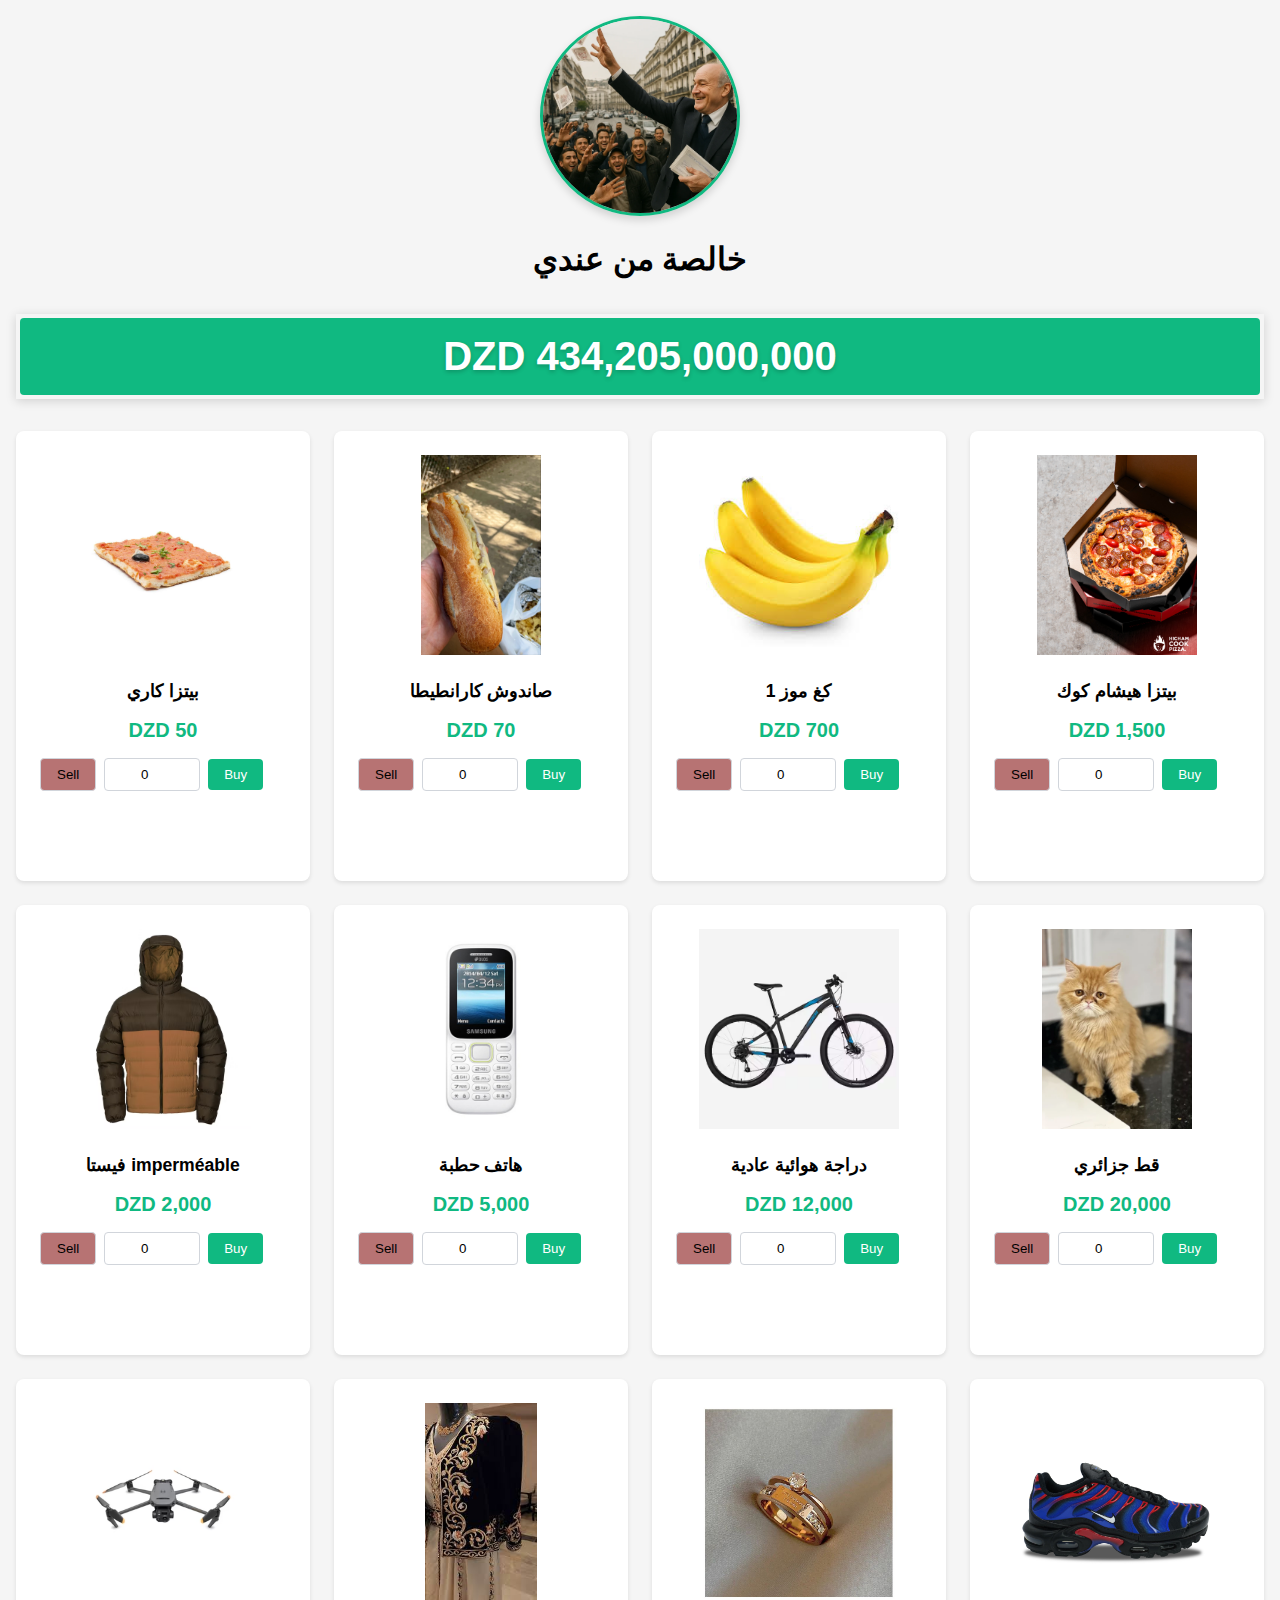
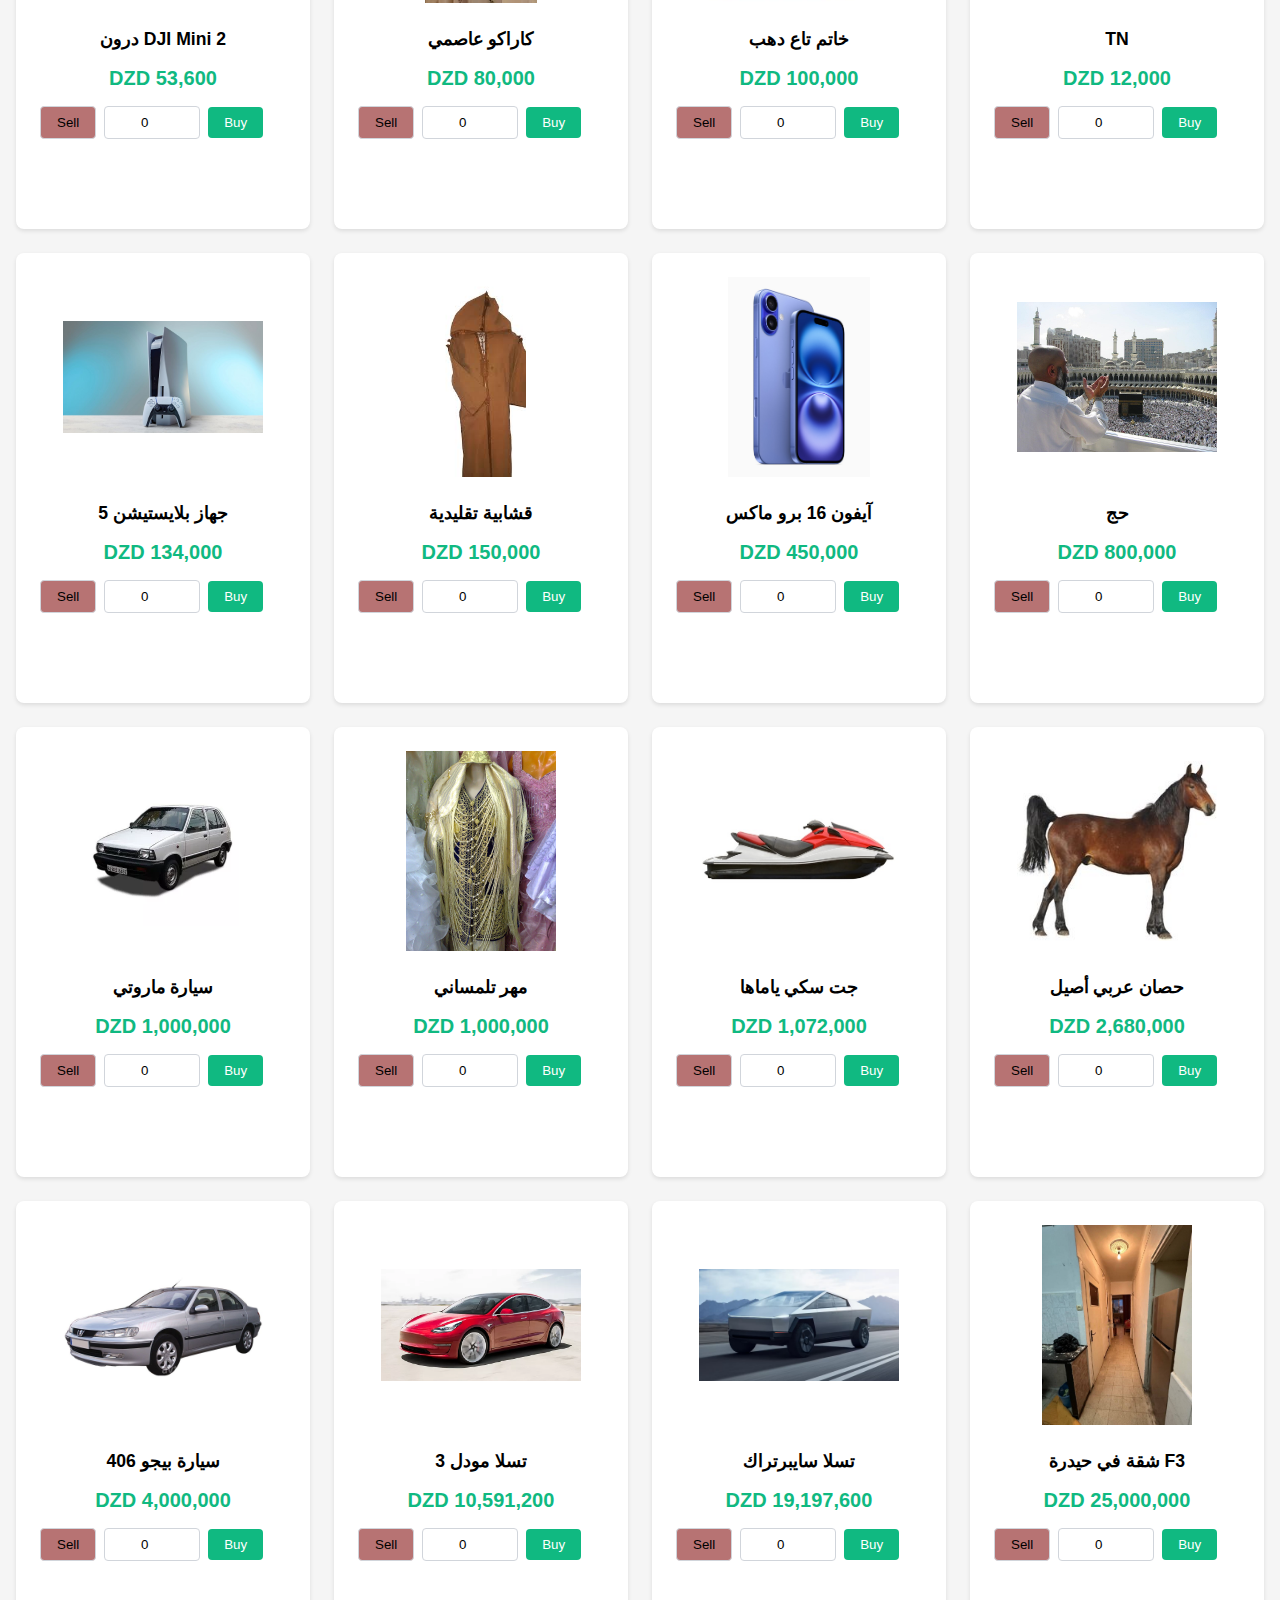
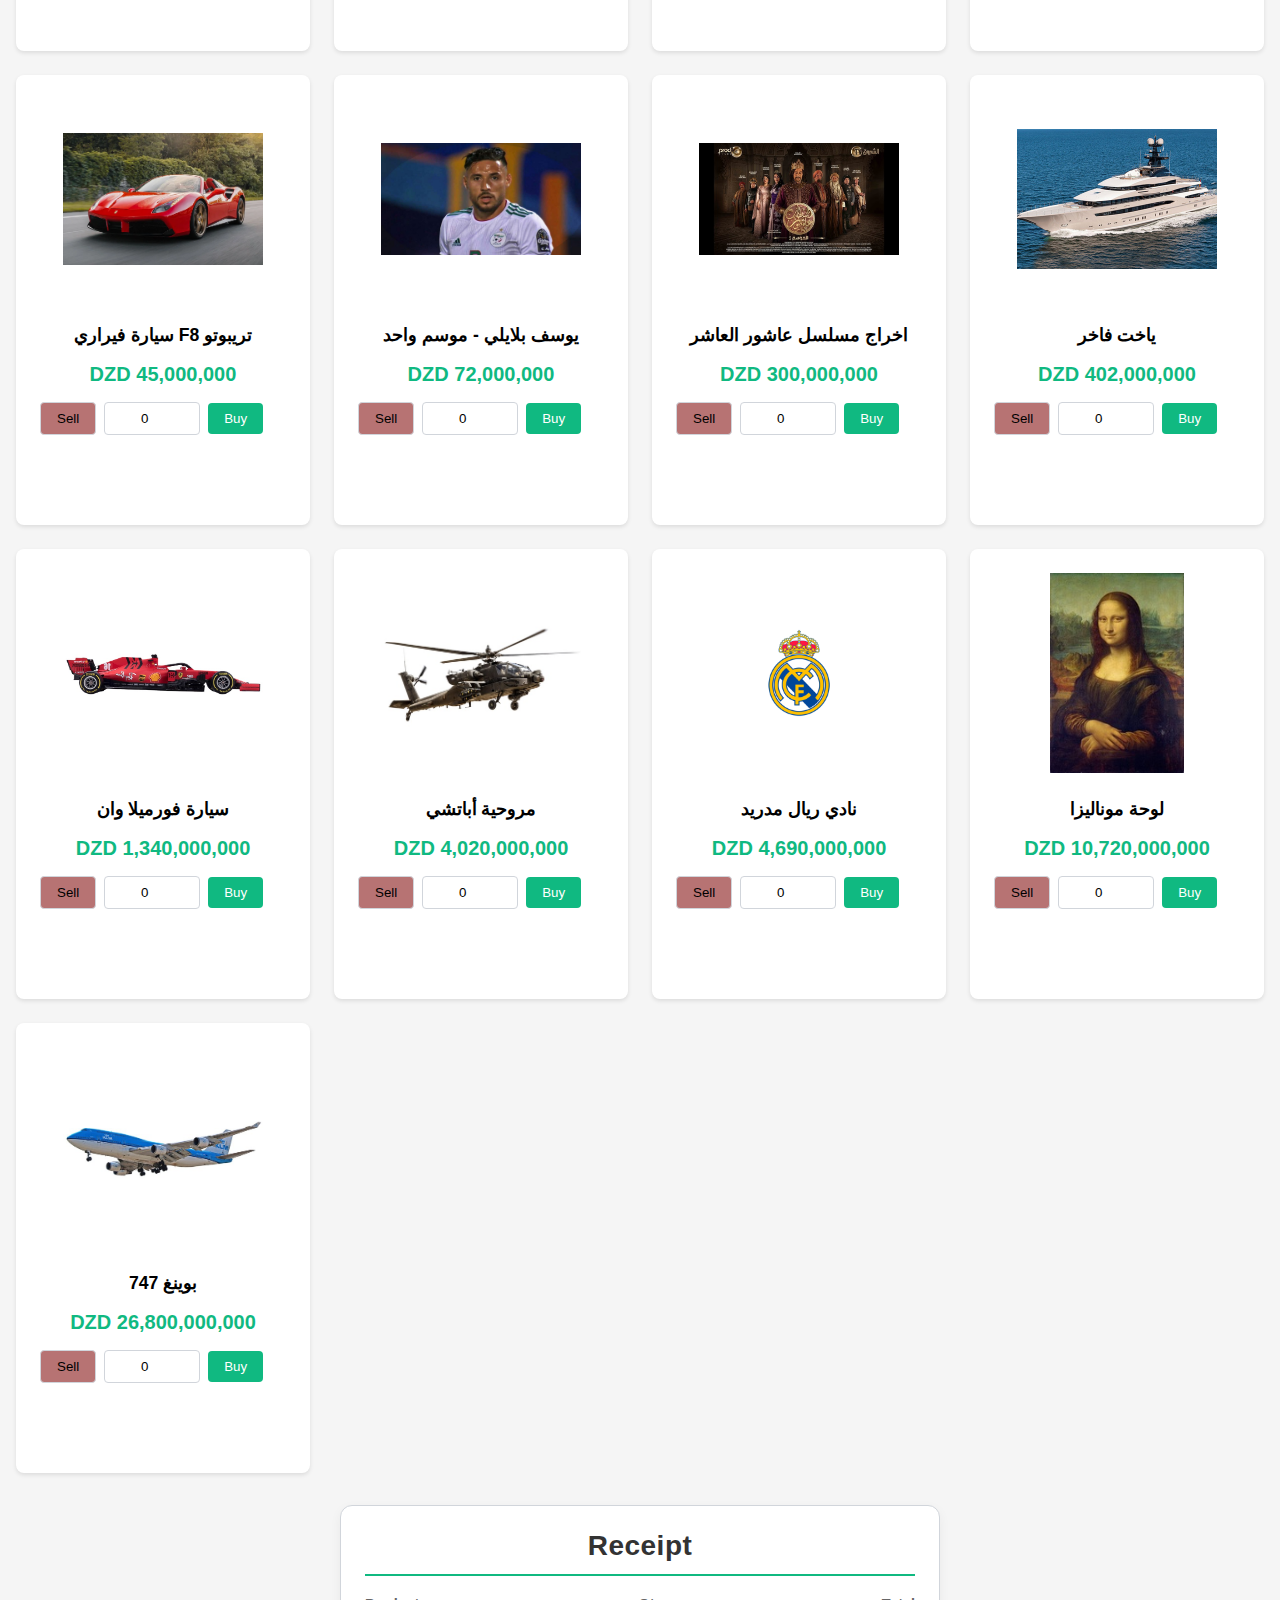
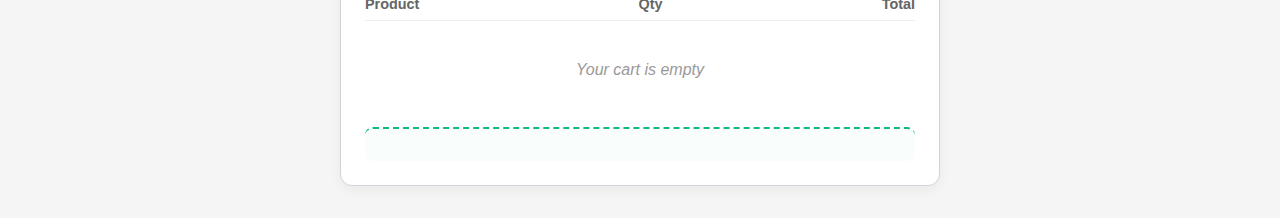
==== commit 616018db: "remove timestamp in receipt" ====
--- a/asref/index.html
+++ b/asref/index.html
@@ -62,9 +62,7 @@
             <div id="receiptTotal" class="receipt-total">
                 <!-- Total cost will be displayed here -->
             </div>
-            <div id="receiptTimestamp" class="receipt-timestamp">
-                <!-- Timestamp will be displayed here -->
-            </div>
+            
            
         </div>
     </div>
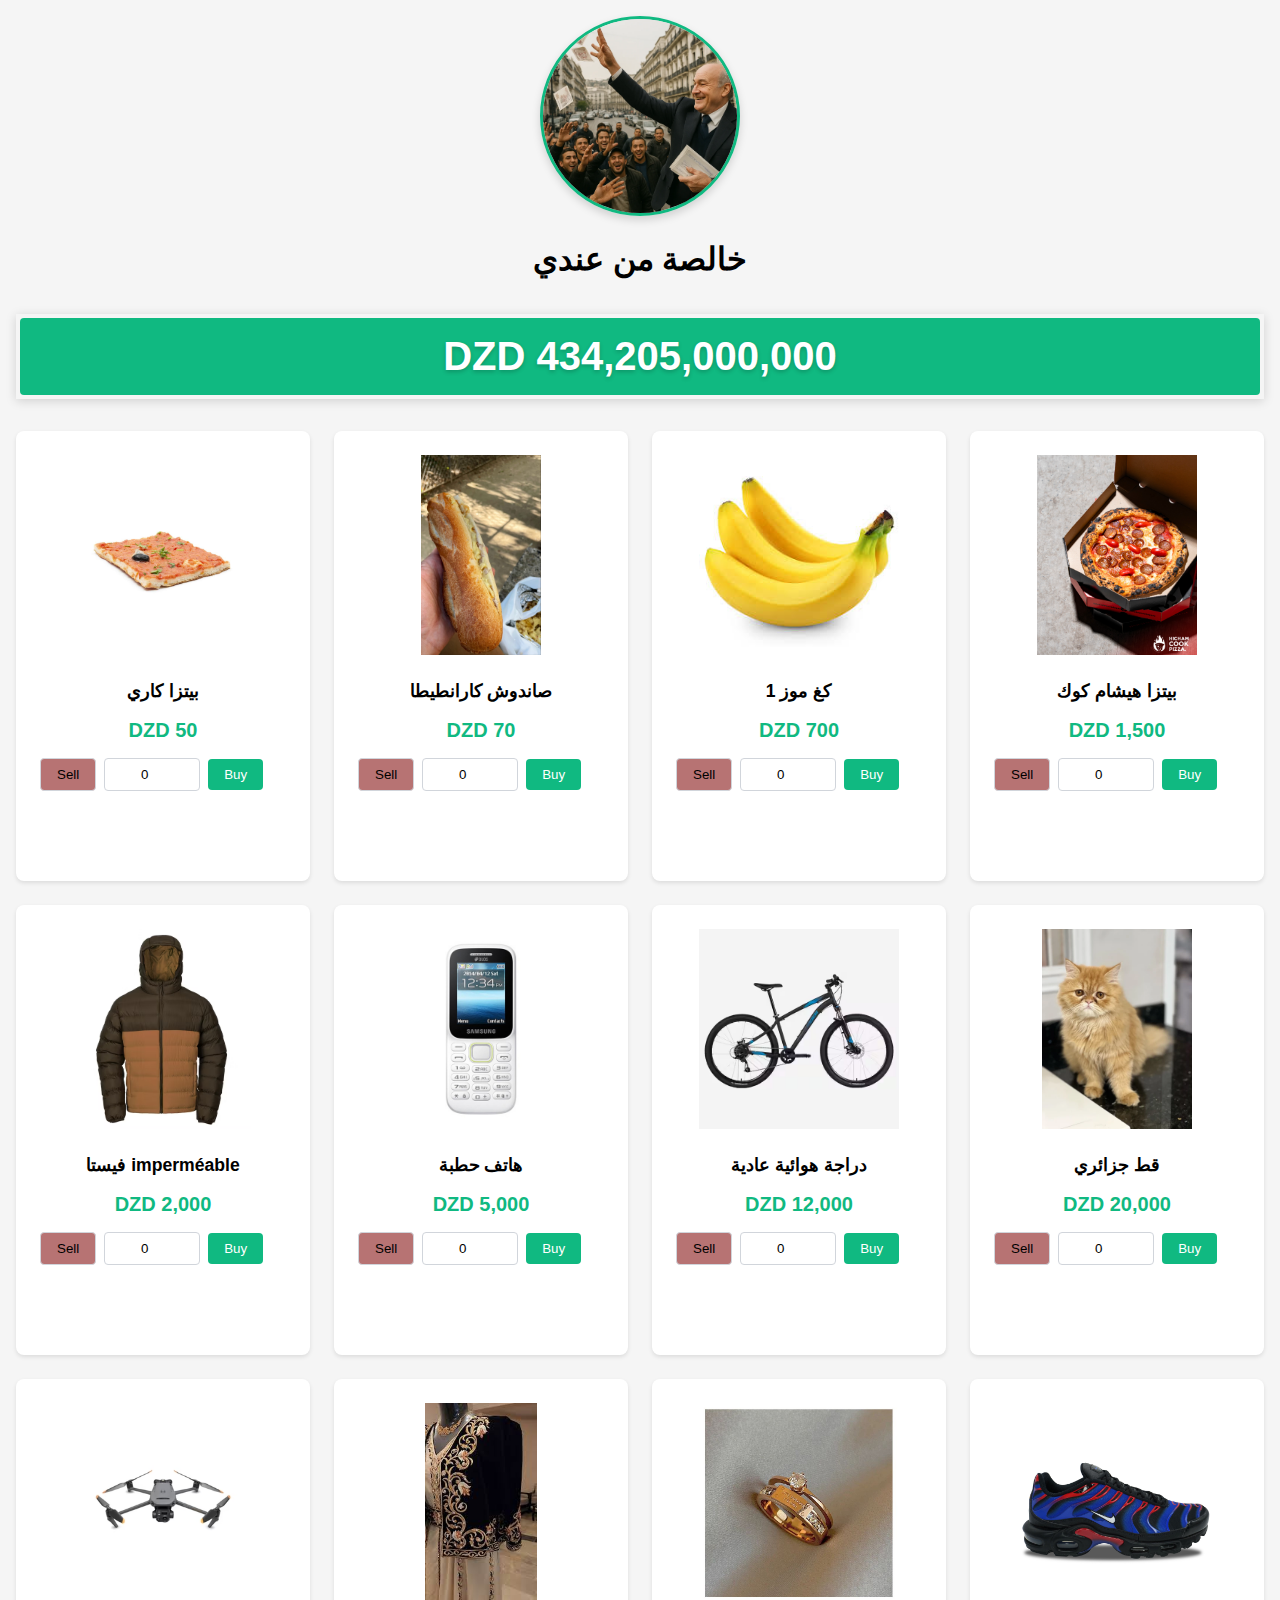
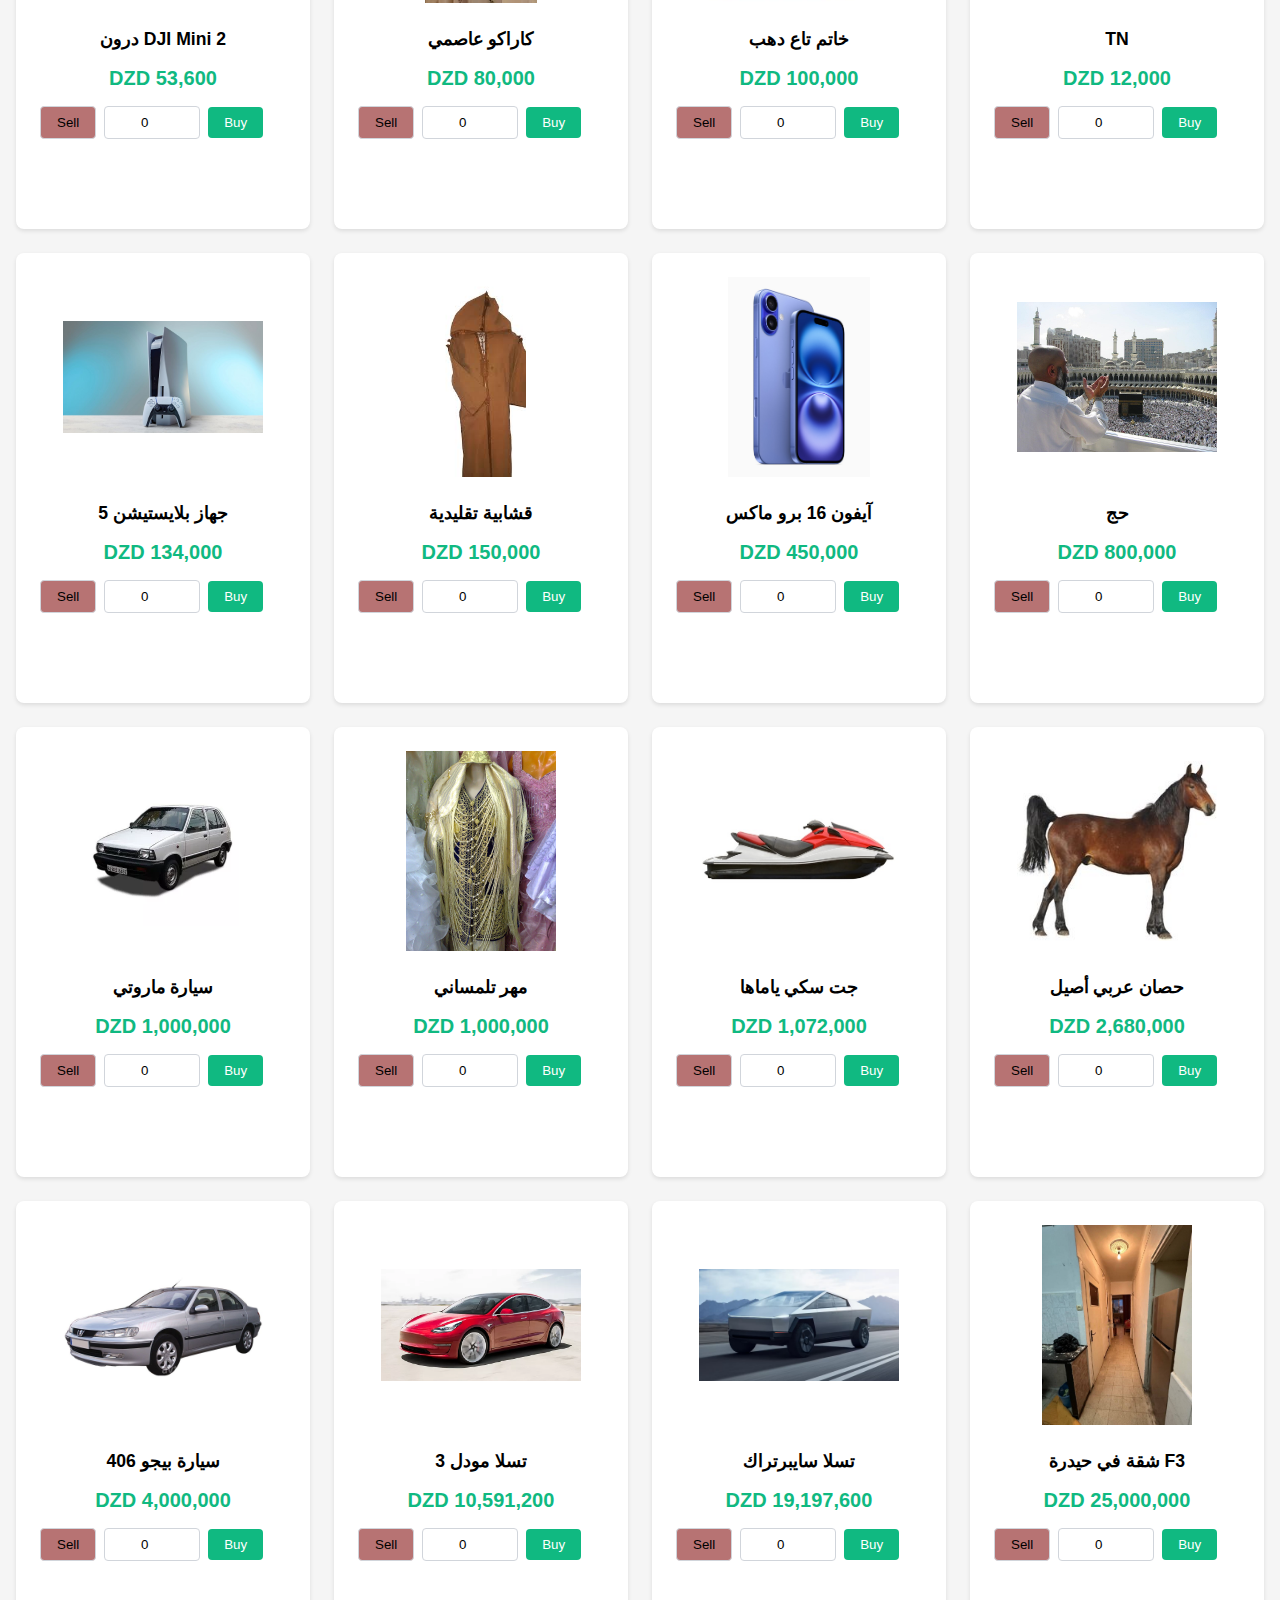
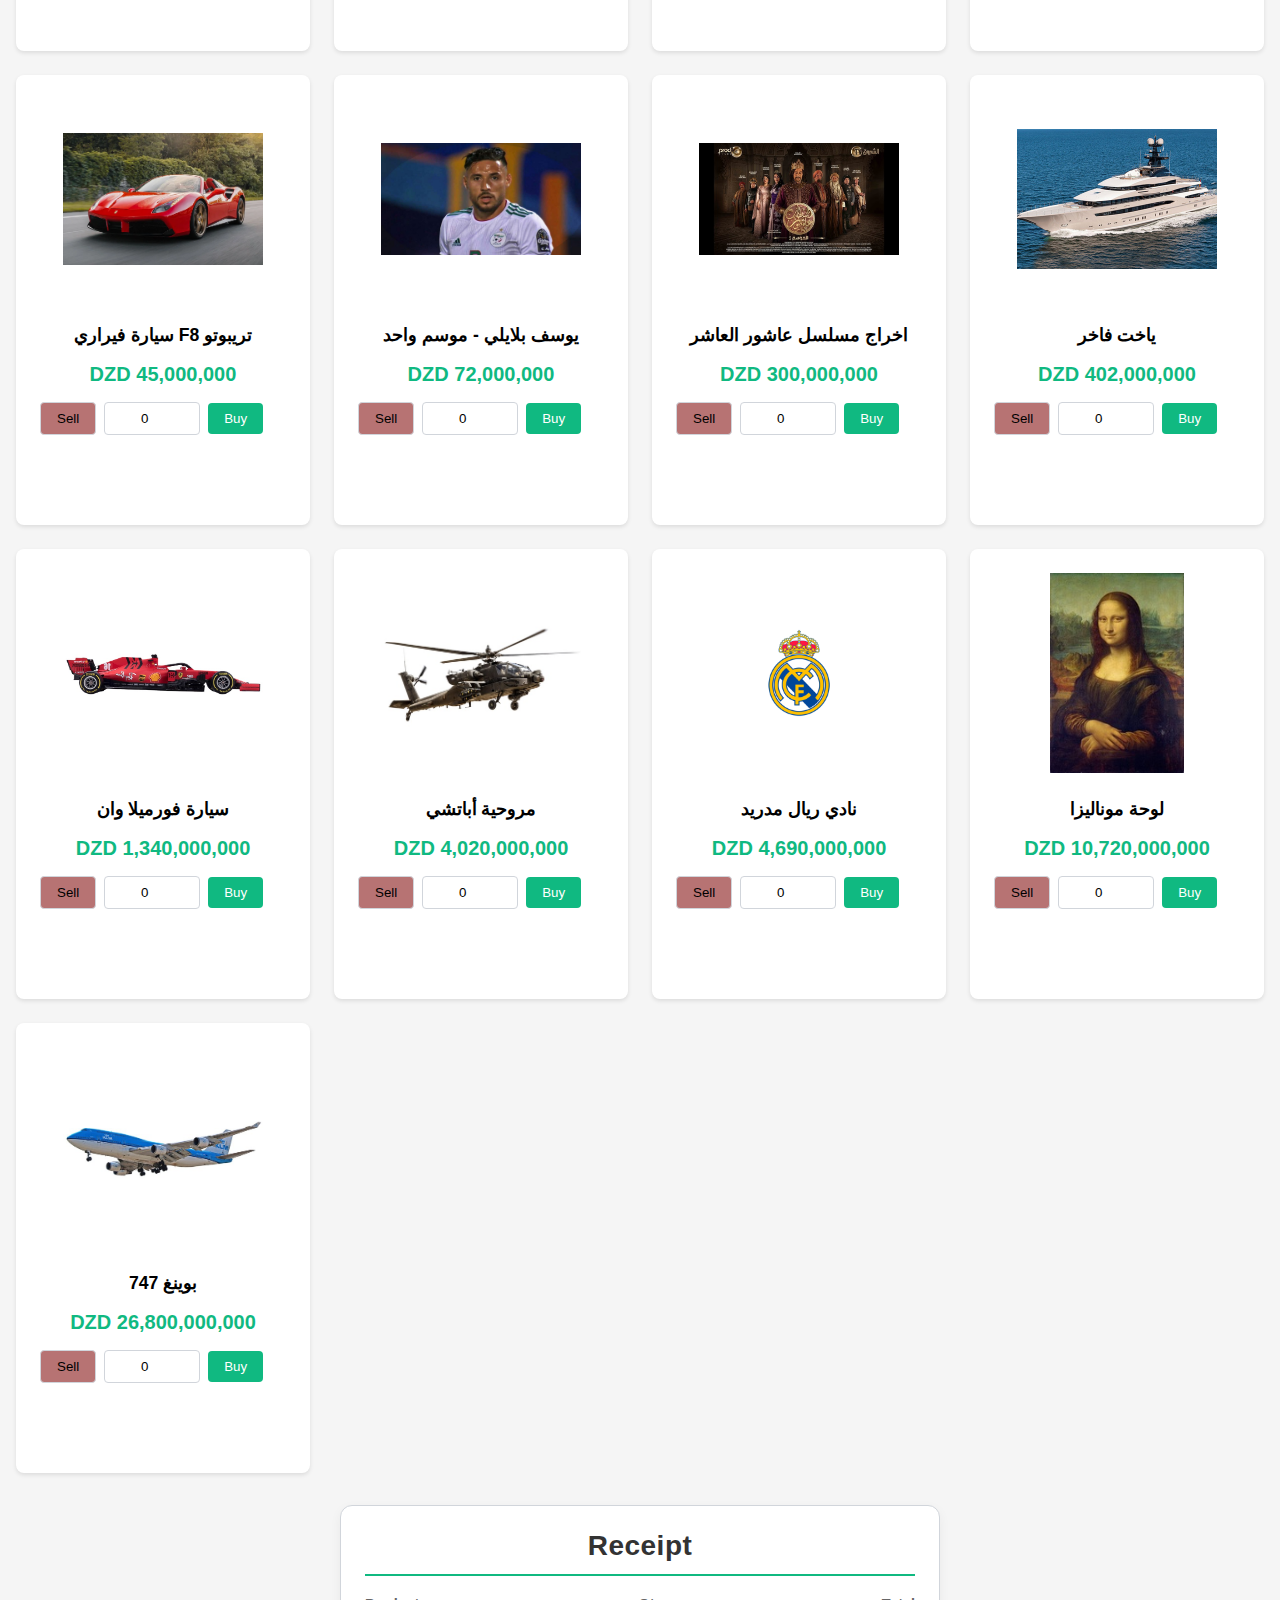
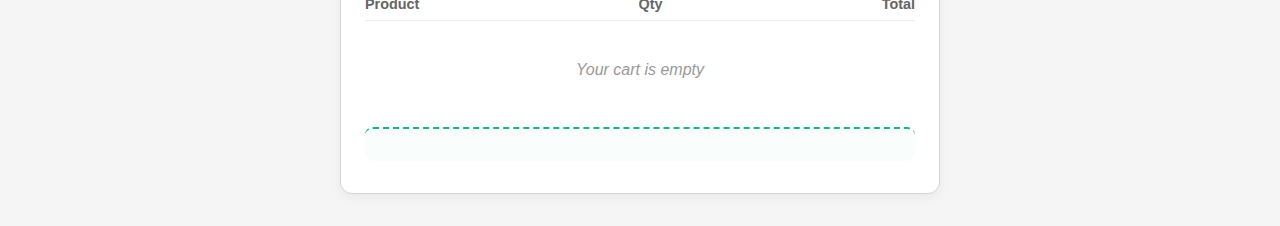
==== commit cd995a39: "fix loading effect" ====
--- a/asref/index.html
+++ b/asref/index.html
@@ -62,7 +62,9 @@
             <div id="receiptTotal" class="receipt-total">
                 <!-- Total cost will be displayed here -->
             </div>
-            
+            <div id="receiptTimestamp" class="receipt-timestamp">
+                <!-- Timestamp will be displayed here -->
+            </div>
            
         </div>
     </div>
